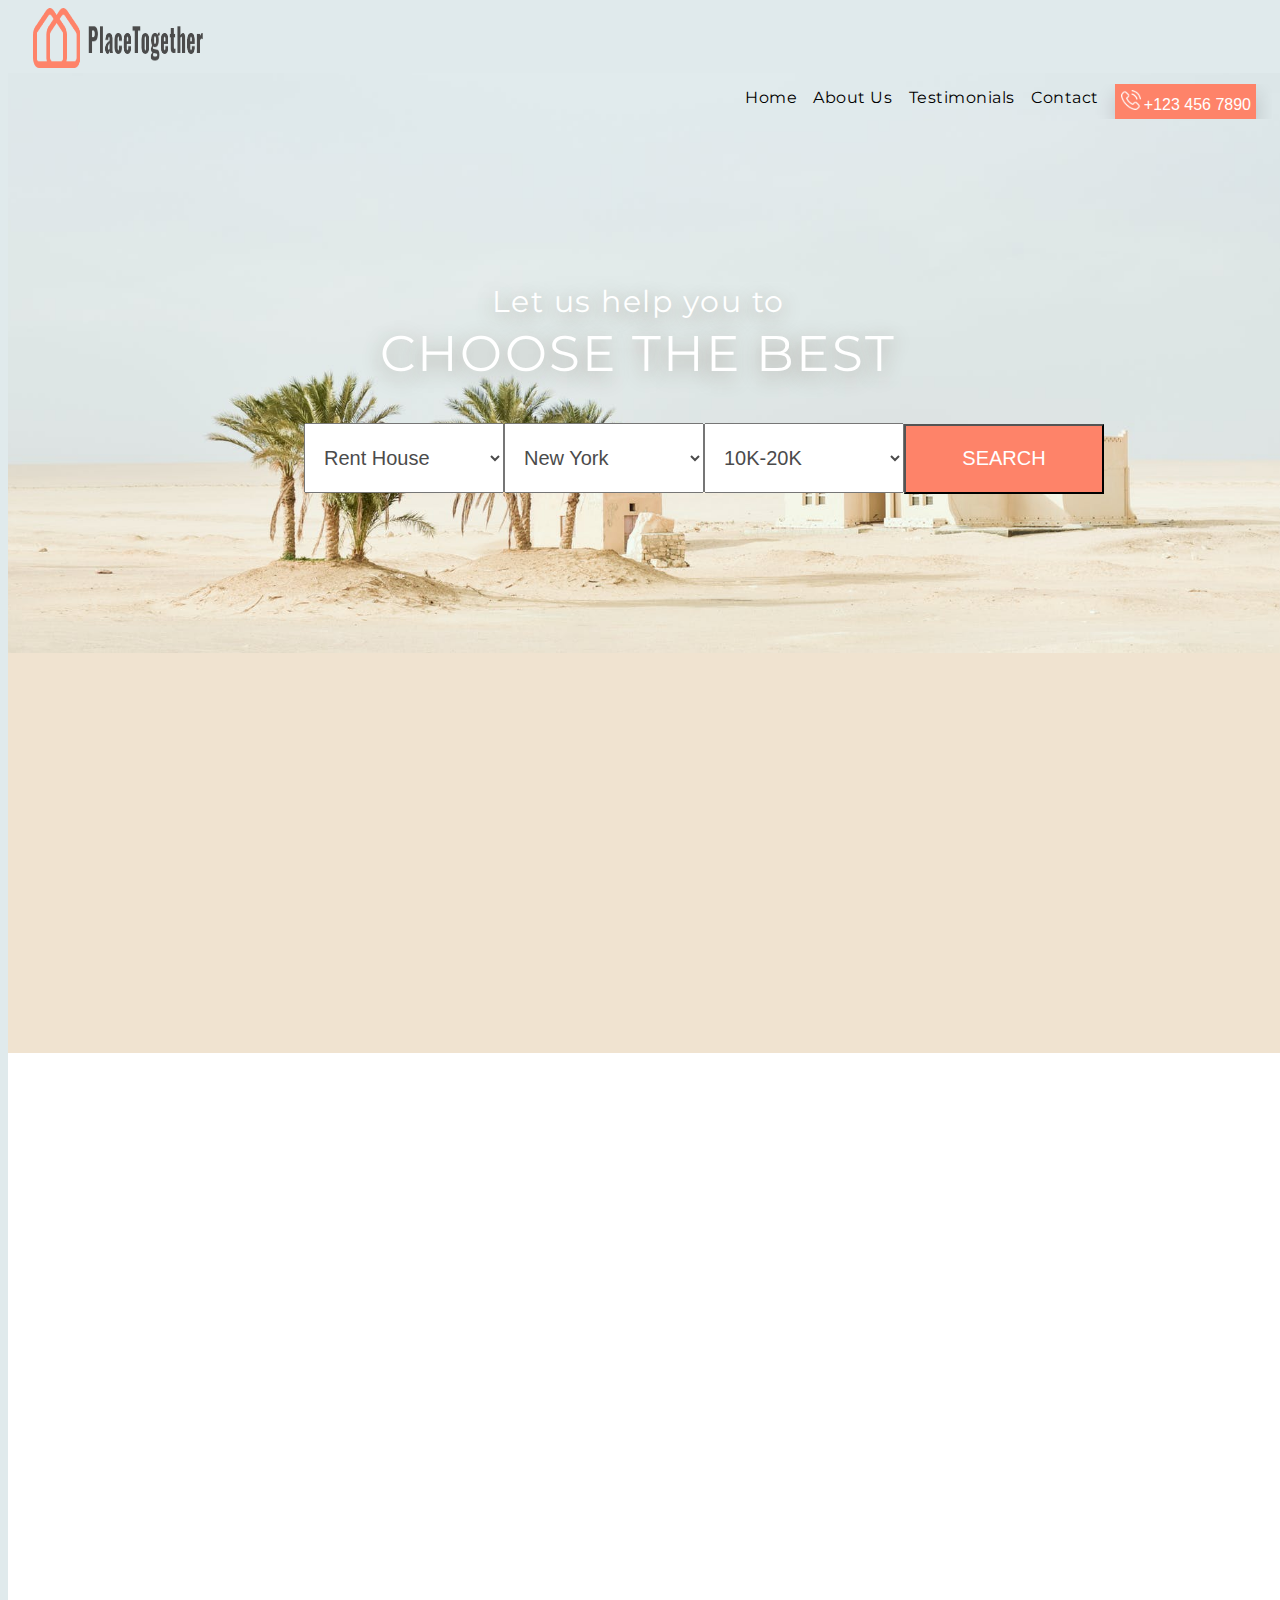
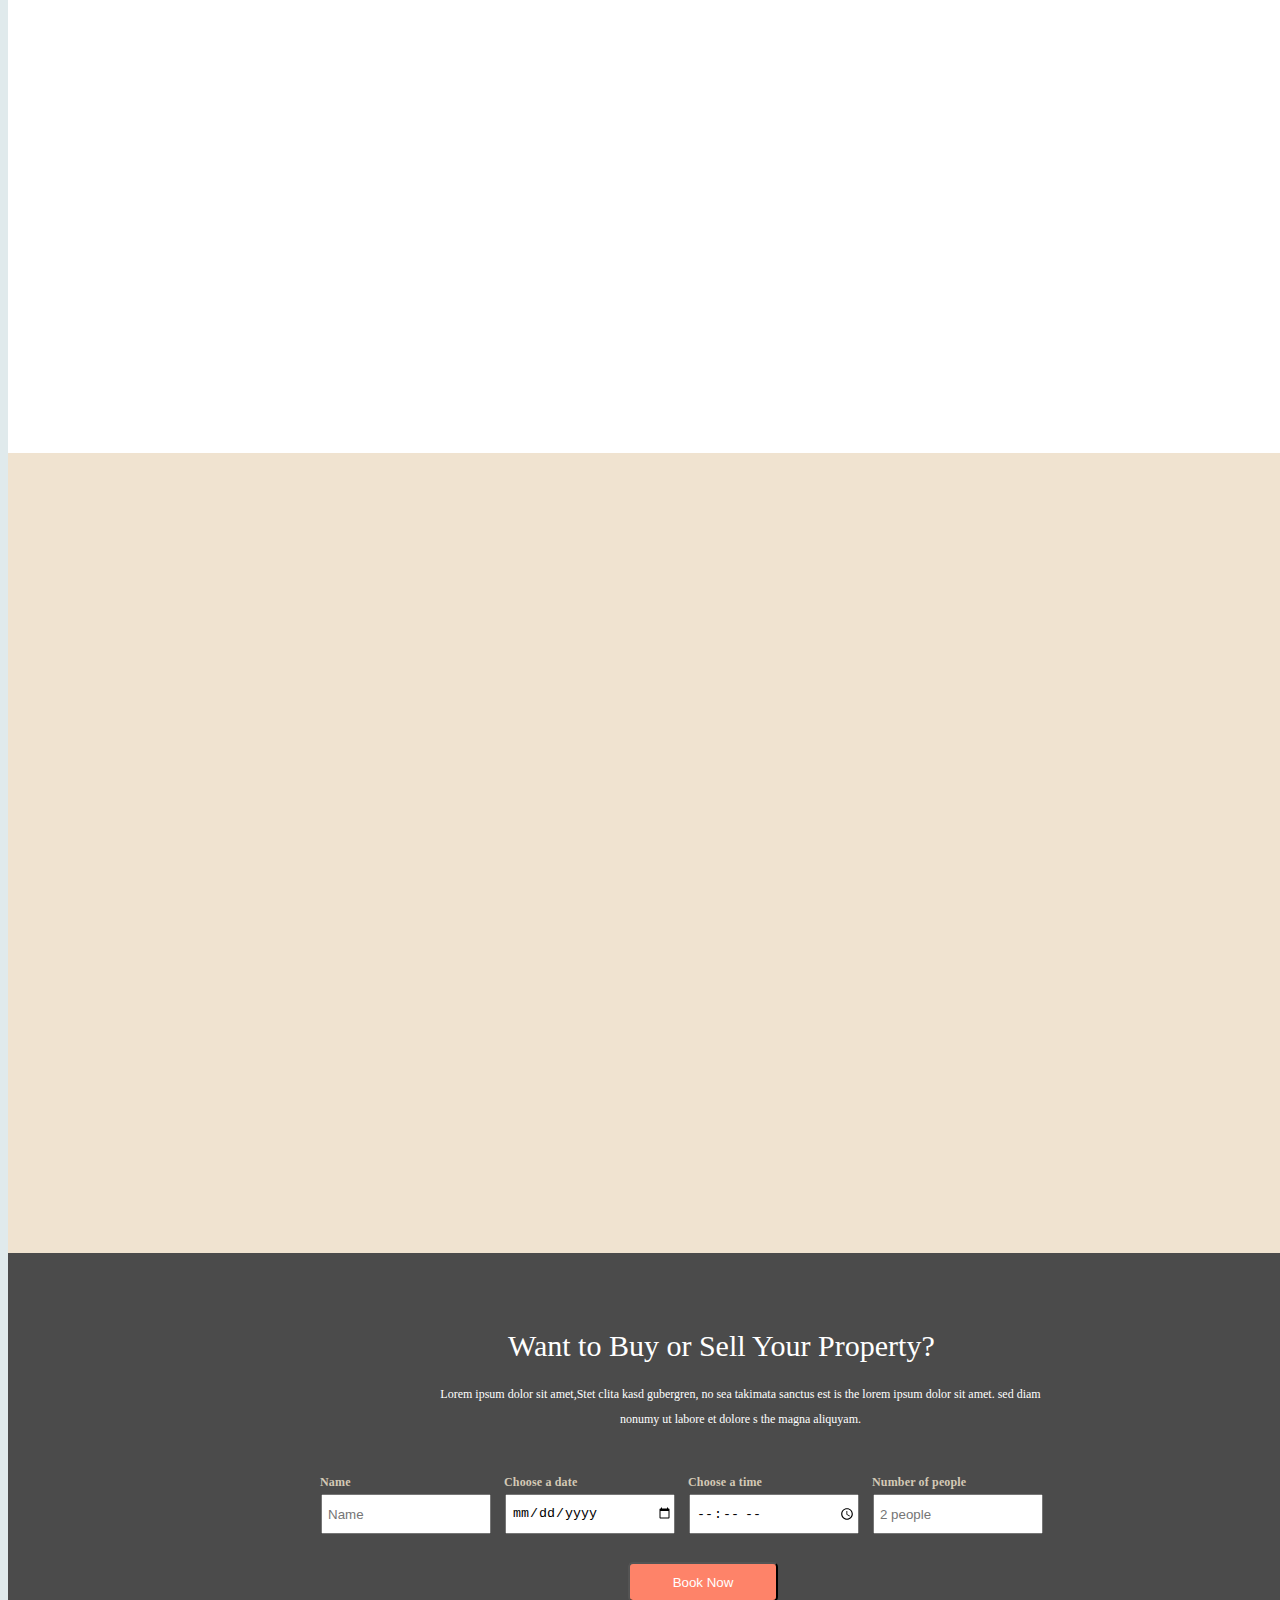
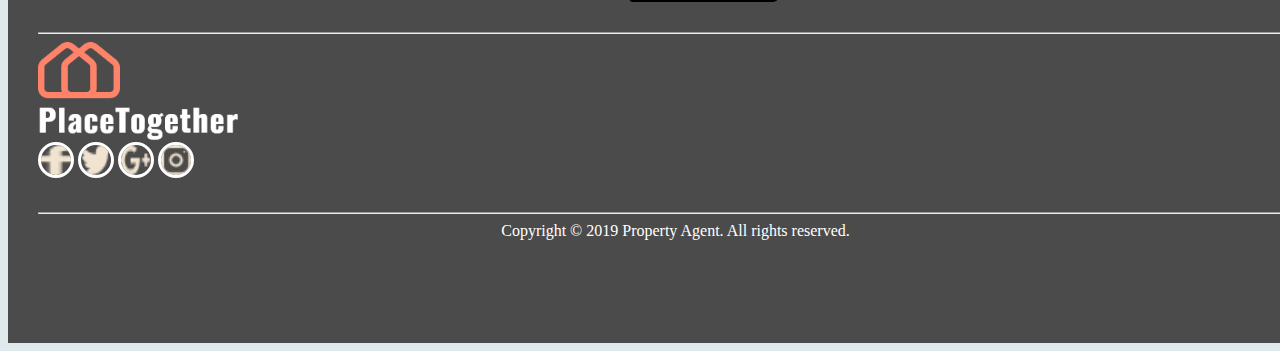
==== index.html @ 19c58351 "index file" ====
<html>
<head>
    <title>Booking</title>
<link rel="stylesheet" href="CSS/style1.css">
</head>
<body>
<div class='container1'  id="myHeader">
  <div>
    <img src='images/logo.png' class='iconDetails'>
  </div>
     <ul style="float:right;">
  <li><a href="#home">Home</a></li>
  <li><a href="#news">About Us</a></li>
          <li><a href="#testimonials">Testimonials</a></li>
  <li><a href="#contact">Contact</a></li>
<li><button class="btn" type="button"><img src="images/phone.png" class="btnimg">+123 456 7890</button></li>
</ul>
    </div>
    <div class="firstsection">
        <div class="container-lcs">
            <div class="container-Letuschoose">
                <div class="Letus">
                    Let us help you to
                </div>
                <div class="Choose">
                   CHOOSE THE BEST
                </div>
            </div>
            <div class="custom-select">
                <select name="rent" id="rent">
    <option value="house">Rent House</option>
    <option value="banglow">Rent Banglow</option>
    <option value="rowhouse">Rent Row House</option>
    <option value="flat">Rent flat</option>
  </select>
                <select name="city" id="city">
    <option value="newyork">New York</option>
    <option value="London">London</option>
    <option value="mumbai">Mumbai</option>
    
  </select>
                <select name="rates" id="rates">
    <option value="10-20">10K-20K</option>
    <option value="20-30">20K-30K</option>
    <option value="30-40">30K-40K</option>
    <option value="40-50">40K-50K</option>
  </select>
                <button type="button" class="search-button">SEARCH</button>
            </div>
        </div>
    </div>
    <div class="secondsection"></div>
    <div class="thirdsection"></div>
    <div class="forthsection"></div>
    <div class="fivesection">
        <div class="five-dot-one">
        <div class="Wanttobuy">
            Want to Buy or Sell Your Property?
        </div>
        <div class="want-to-below">
            Lorem ipsum dolor sit amet,Stet clita kasd gubergren, no sea takimata sanctus est is the lorem ipsum dolor sit amet. sed diam <br> nonumy ut labore et dolore s the magna aliquyam.
        </div>
            <div class="details">
                <table>
                    <tr><th>Name</th>
                    <th>Choose a date</th>
                    <th>Choose a time</th>
                    <th>Number of people</th></tr>
                    <tr><td><input type="text" name="name" placeholder="Name"></td>
                    
                    <td><input type="date" name="c_date"></td>
                    
                    <td><input type="time" name="c_time"></td>
                    
                    <td><input type="text" name="num_people" placeholder="2 people"></td>    </tr>
                    </table>
            </div>
            <div class="btn-booknow">
                    <button>Book Now</button>
            </div>
            
        </div>
        <hr>
        <div>
        <div>
            
            <img alt="footer logo" src="images/footer_logo.png" class="footerimg">
            
            <div class="logo-container">
                <img alt="facebook logo" src="images/facebook.png" class="logos">
                <img alt="twitter logo" src="images/twitter.png" class="logos">
                <img alt="google-plus logo" src="images/google-plus.png" class="logos">
                <img alt="instagram logo" src="images/instagram.png" class="logos">
            </div>
        </div>
            
            
        </div>
        <hr>
        <center style="color:white;">Copyright © 2019 Property Agent. All rights reserved.</center>
    </div>


    </body>
</html>
---- CSS/style1.css ----
@import url('https://fonts.googleapis.com/css2?family=Montserrat&display=swap');
    
   
 .iconDetails 
{
        margin-left:2%;
        float:left; 
        height:60px;
        width:170px;	
} 
body{
    background-color: #E0EAEC;
}
.container1 {
	width:100%;
	height:60px;
     background-color: #E0EAEC;
}
    
ul {
  list-style-type: none;
  margin-left: 550px;
  overflow: hidden;
    
}

li {
  float: left;
  margin-right: 16px;
}

li a {
  display: block;
opacity: 1;
   text-decoration: none;
    color:#000000;
    font-family: 'Montserrat', sans-serif;
    margin-top: 4px;
    letter-spacing: 0.54px;

}
    a:hover{
        text-decoration: underline;
        text-decoration-color:#FE8369;
        text-decoration-style: solid 2px;
    }
  .btn {
  background-color: #FE8369;
  border: 1px;
  color: white;
  box-shadow: 1px 10px 20px #00000029;
  font-size: 16px;
  height: 35px;
  text-align: center;
  padding-bottom: 2px;
  padding-right: 5px;
  cursor: pointer;
}
    .btnimg{
        opacity: 1; 
        width:20px ; 
        height:20px; 
        background-color:#FE8369; 
        opacity: 1; 
        margin-top: 1px; 
        margin-right: 3px;
    }
  
.sticky {
  position: fixed;
  width: 100%;
}
.firstsection {
    background-image: url(../images/banner_image.png);
       
        background-size: cover;
        background-repeat: no-repeat;
        height: 580px;
        width:1335px;
        margin-top: 5px;
}
    .container-lcs{
         padding-top: 140px;
        margin-left: 300px;
        width: 1154px;
        height:374px;
    }
    .container-Letuschoose{
       margin-left: 30px;
        margin-top: 70px;
        
    }
    .Letus{
        width:600px;
        height:40px;
        font-size: 30px;
        color: white;
         text-shadow: 0px 5px 20px #5030206B;
        letter-spacing: 1.5px;
        text-align: center;
        font-family: 'Montserrat', sans-serif;
    }
    .Choose{
        width:600px;
        height:70px;
        font-size: 50px;
        color: white;
        letter-spacing: 2.1px;
        text-align: center;
         text-shadow: 0px 5px 20px #5030206B;
        text-transform: uppercase;
        font-family: 'Montserrat', sans-serif;
    }
    
          .custom-select{
            padding-top: 30px;  
    }
    select{
        margin-left: -4px;
        height: 70px;
        width: 200px;
        font-size: 20px;
        color: #4B4B4B;
        padding-left: 15px;
    }
    .search-button{
        margin-left: -4px;
        height: 70px;
        width: 200px;
        font-size: 20px;
        color: white;
        background-color: #FE8369;
    }
.secondsection{
        background-color: #F0E3D0;
        width: 1335px;
        height:400px;
}
.thirdsection{
    background-color:white;
    height:1000px;
    width:1335px;
        
}   
    .forthsection{
        background-color:#F0E3D0;
        
    height:800px;
    width:1335px;
    }
    .fivesection{
        background-color: #4B4B4B;
    height:690px;
    width:1335px;
    }

.five-dot-ome{
    margin-top: 76px;
    margin-left: 320px;
    width: 1280px;
    height:350px;
}
.Wanttobuy{
    padding-top: 76px;
    padding-left: 500px;
    font-size: 30px;
    color: white;
}
.want-to-below{
    padding-top: 19px;
    padding-left: 130px;
    line-height: 25px;
    font-size: 12px;
    text-align: center;
    color: white;
}
.details{
    padding-left: 300px;
    padding-top: 40px;
    
}   
.details th{
    padding-left: 10px;
    text-align: left;
    color:#D4C9B6;
    letter-spacing: 0.16px;
    font-size: 12px;
}
.details input{
    width:170px;
    height: 40px;
    padding-left: 5px;
    margin-left: 10px;
}
.btn-booknow{
    padding-left: 620px;
    padding-top:25px;
   
}
.btn-booknow button{
    background-color: #FE8369;
    border-radius: 5px;
    color: white;
    width:150px;
    height: 40px;
}
hr{
    background-color: #FE8369;
    margin-top: 30px;
    margin-left: 30px;
    margin-right: 30px;
   
}
.footerimg{
    height:100px;
    width:200px;
    padding-left: 30px;
}
.logos{
    border-radius: 50%;
    width: 30px;
    height: 30px;
    border-style: solid;
    border-color: white;
}
.logos img{
    height:auto;
    width:20px;
}
.logo-container{
    padding-left: 30px;
}
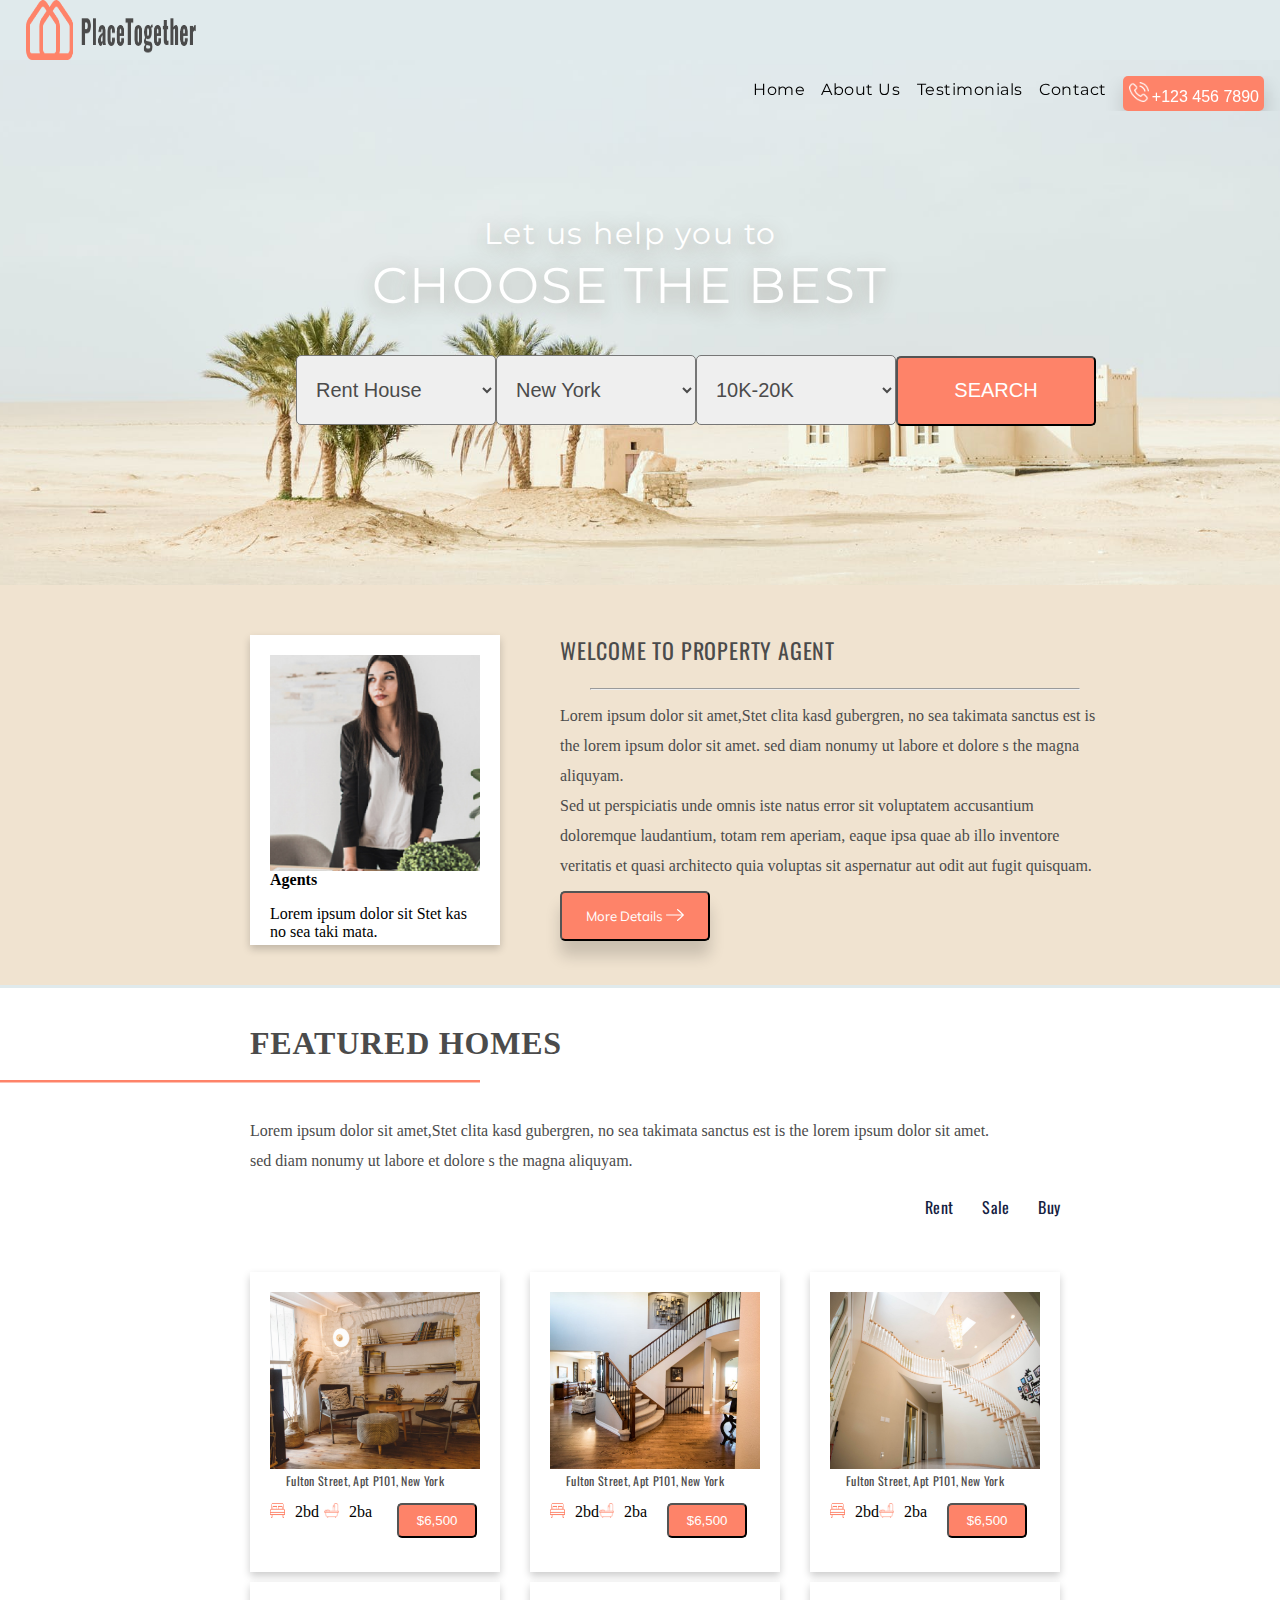
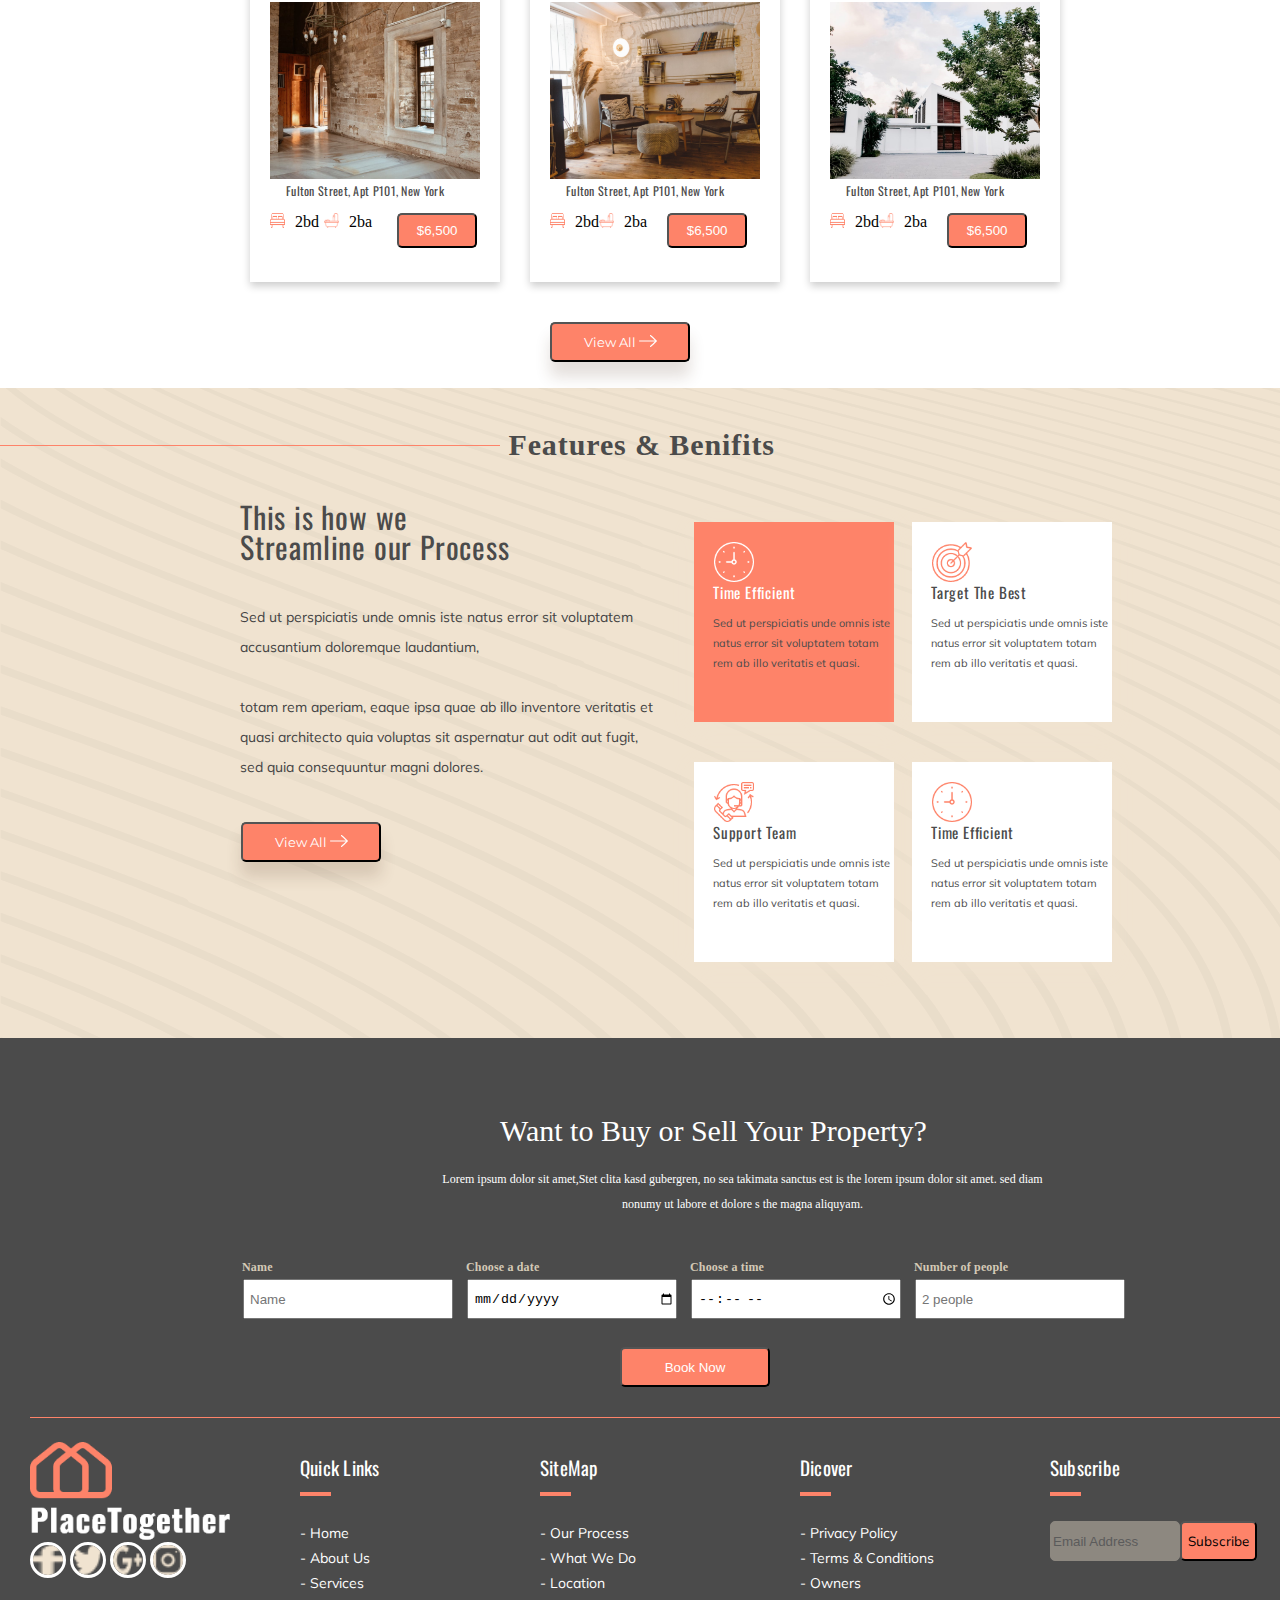
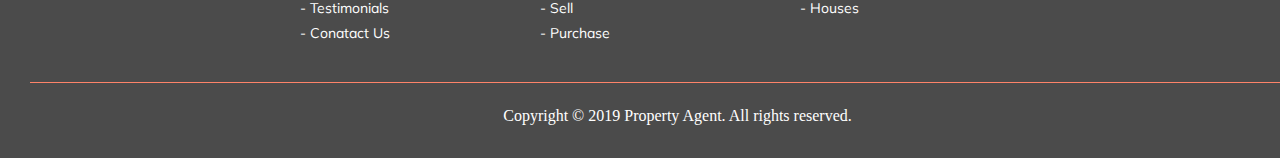
==== commit 4335ec75: "completed" ====
--- a/index.html
+++ b/index.html
@@ -4,6 +4,7 @@
 <link rel="stylesheet" href="CSS/style1.css">
 </head>
 <body>
+    <div class="body-container">
 <div class='container1'  id="myHeader">
   <div>
     <img src='images/logo.png' class='iconDetails'>
@@ -16,7 +17,7 @@
 <li><button class="btn" type="button"><img src="images/phone.png" class="btnimg">+123 456 7890</button></li>
 </ul>
     </div>
-    <div class="firstsection">
+    <section class="firstsection">
         <div class="container-lcs">
             <div class="container-Letuschoose">
                 <div class="Letus">
@@ -48,11 +49,207 @@
                 <button type="button" class="search-button">SEARCH</button>
             </div>
         </div>
-    </div>
-    <div class="secondsection"></div>
-    <div class="thirdsection"></div>
-    <div class="forthsection"></div>
-    <div class="fivesection">
+    </section>
+    <section class="secondsection">
+       
+        <div class="card1">
+<div class="card">
+  <img src="images/agent.png" alt="Avatar" style="width:210px">
+  <div class="card-container">
+      <b>Agents</b> 
+    <p>Lorem ipsum dolor sit Stet kas no sea taki mata.</p> 
+  </div>
+</div>
+</div>
+           
+        <div class="second-welcome">
+                <div class="welcome-text">
+                    WELCOME TO PROPERTY AGENT
+                    <hr>
+                </div>
+                <div class="under-welcome">
+                    Lorem ipsum dolor sit amet,Stet clita kasd gubergren, no sea takimata sanctus est is the lorem ipsum dolor sit amet. sed diam nonumy ut labore et dolore s the magna aliquyam. <br>Sed ut perspiciatis unde omnis iste natus error sit voluptatem accusantium doloremque laudantium, totam rem aperiam, eaque ipsa quae ab illo inventore veritatis et quasi architecto quia voluptas sit aspernatur aut odit aut fugit quisquam.
+                    <br>
+                    <button>More Details <img src="images/arrow-long.png"></button>
+                </div>
+        </div>
+    </section>
+    
+    <section class="thirdsection">
+      
+       
+        
+        <h1>FEATURED HOMES</h1>
+        
+         <svg height="20" width="500" >
+            <line x1="0" y1="0" x2="480" y2="0" stroke-width="5" stroke="#FE8369" />
+            Sorry, your browser does not support inline SVG.
+        </svg>
+        
+        <p>Lorem ipsum dolor sit amet,Stet clita kasd gubergren, no sea takimata sanctus est is the lorem ipsum dolor sit amet. sed diam nonumy ut labore et dolore s the magna aliquyam.</p>
+        <div class="thirds-division">
+        <a href="#">Rent</a>
+        <a href="#">Sale</a>
+        <a href="#">Buy</a>
+        </div>
+     <div class="thirdsec-cards">
+                
+            
+          <div class="card11">
+<div class="cards">
+  <img src="images/home_1.png" alt="Avatar" style="width:210px">
+  <div class="cards-container">
+      
+    <label>Fulton Street, Apt P101, New York</label> 
+  </div>
+     <div class="cards-inside">
+         <img src="images/bed.png" alt="bed"><label>2bd</label>
+            <img src="images/bath.png" alt="bath"><label>2ba</label>
+            <button>$6,500</button>
+            
+        </div>
+</div>
+    
+    <div class="cards">
+  <img src="images/home_2.png" alt="Avatar" style="width:210px">
+  <div class="cards-container">
+       
+    <label>Fulton Street, Apt P101, New York</label> 
+  </div>
+         <div class="cards-inside">
+             <img src="images/bed.png" alt="bed">2bd
+             <img src="images/bath.png" alt="bath">2ba
+            <button>$6,500</button>
+            
+        </div>
+</div>
+    
+    <div class="cards">
+  <img src="images/home_3.png" alt="Avatar" style="width:210px">
+  <div class="cards-container">
+     
+     <label>Fulton Street, Apt P101, New York</label>  
+  </div>
+        <div class="cards-inside">
+            <img src="images/bed.png" alt="bed">2bd
+            <img src="images/bath.png" alt="bath">2ba
+            <button>$6,500</button>
+            
+        </div>
+</div>
+    
+</div>
+        
+        
+                  <div class="card11">
+<div class="cards">
+  <img src="images/home_4.png" alt="Avatar" style="width:210px">
+  <div class="cards-container">
+      
+    <label>Fulton Street, Apt P101, New York</label> 
+  </div>
+     <div class="cards-inside">
+         <img src="images/bed.png" alt="bed"><label>2bd</label>
+            <img src="images/bath.png" alt="bath"><label>2ba</label>
+            <button>$6,500</button>
+            
+        </div>
+</div>
+    
+    <div class="cards">
+  <img src="images/home_5.png" alt="Avatar" style="width:210px">
+  <div class="cards-container">
+       
+    <label>Fulton Street, Apt P101, New York</label> 
+  </div>
+         <div class="cards-inside">
+             <img src="images/bed.png" alt="bed">2bd
+             <img src="images/bath.png" alt="bath">2ba
+            <button>$6,500</button>
+            
+        </div>
+</div>
+    
+    <div class="cards">
+  <img src="images/home_6.png" alt="Avatar" style="width:210px">
+  <div class="cards-container">
+     
+     <label>Fulton Street, Apt P101, New York</label>  
+  </div>
+        <div class="cards-inside">
+            <img src="images/bed.png" alt="bed">2bd
+            <img src="images/bath.png" alt="bath">2ba
+            <button>$6,500</button>
+            
+        </div>
+</div>
+    
+</div>
+    
+        <button class="viewall">View All <img src="images/arrow-long.png" alt="->"></button>    
+            
+        </div>
+    </section>
+    
+    
+   <section class="forthsection" style="background-image: url(images/curves-bg.png)">
+        <div class="fbs">
+              
+             <svg height="10" width="500">
+            <line x1="0" y1="0" x2="500" y2="0" class="lineclass"  />
+            Sorry, your browser does not support inline SVG.
+            </svg>
+           
+                  Features & Benifits
+       </div>
+        
+        <div class="forths-div">
+            <div>
+                <div class="forth-streamline">
+                    This is how we<br> Streamline our Process
+                </div>
+                <div class="forth-para">
+                    Sed ut perspiciatis unde omnis iste natus error sit voluptatem accusantium doloremque laudantium,<br><br> totam rem aperiam, eaque ipsa quae ab illo inventore veritatis et quasi architecto quia voluptas sit aspernatur aut odit aut fugit, sed quia consequuntur magni dolores.<br>
+                    <button class="viewall">View All <img src="images/arrow-long.png" alt="->"></button>
+                </div>
+            </div>
+            <div class="four-pics">
+                <div class="forth-pics-i">
+                <div class="one-pic">  
+                    <img src="images/clock_inverted.png">
+                    <label>Time Efficient</label>
+                    <p>Sed ut perspiciatis unde omnis iste natus error sit voluptatem totam rem ab illo veritatis et quasi.</p>
+                </div>
+                <div class="second-pic">
+                    <img src="images/target.png">
+                    <label>Target The Best</label><br>
+                    <p> Sed ut perspiciatis unde omnis iste natus error sit voluptatem totam rem ab illo veritatis et quasi.</p>
+                </div>
+             </div>
+                
+                 <div class="forth-pics-i">
+                <div class="third-pic">  
+                    <img src="images/support.png">
+                    <label> Support Team</label><br>
+                    <p> Sed ut perspiciatis unde omnis iste natus error sit voluptatem totam rem ab illo veritatis et quasi.</p>
+                </div>
+                <div class="four-pic">
+                    <img src="images/clock.png">
+                    <label>Time Efficient</label><br>
+                    <p> Sed ut perspiciatis unde omnis iste natus error sit voluptatem totam rem ab illo veritatis et quasi.</p>
+                </div>
+             </div>
+                
+                
+                
+            </div>
+        </div>
+    
+    </section>
+    
+    
+    
+    <section class="fivesection">
         <div class="five-dot-one">
         <div class="Wanttobuy">
             Want to Buy or Sell Your Property?
@@ -80,8 +277,13 @@
             </div>
             
         </div>
-        <hr>
-        <div>
+        
+         <svg height="25" width="1500">
+  <line x1="30" y1="0" x2="1315" y2="0" class="lineclass"  />
+  Sorry, your browser does not support inline SVG.
+</svg>
+        
+       <div class="footerelements">
         <div>
             
             <img alt="footer logo" src="images/footer_logo.png" class="footerimg">
@@ -95,11 +297,55 @@
         </div>
             
             
-        </div>
-        <hr>
+       
+        
+    <div class="footerlistq">   
+        <label class="mainhead">Quick Links</label><br>
+        <div class="short-line"></div>
+        <label>- Home<br>
+        - About Us<br>
+        - Services<br>
+        - Testimonials<br>
+        - Conatact Us</label>
+       
+    </div>
+    
+    <div class="footerlistsm"> 
+        <label class="mainhead">SiteMap</label><br>
+        <div class="short-line"></div>
+        <label>- Our Process<br>
+        - What We Do<br>
+        - Location<br>
+        - Sell<br>
+        - Purchase<br></label>
+    </div>
+    <div  class="footerlistd">
+        <label class="mainhead">Dicover</label><br>
+        <div class="short-line"></div>
+        <label>- Privacy Policy<br>
+        - Terms & Conditions<br>
+        - Owners<br>
+        - Houses<br>
+        </label>
+    </div>
+    <div  class="footerlists">
+        <label class="mainhead">Subscribe</label><br>
+        <div class="short-line"></div>
+        <div style="display:flex;"><input type="text" placeholder="Email Address" name="email"><button>Subscribe</button></div>
+           </div>
+            </div>
+      
+        
+        <svg height="25" width="1500" style="margin-top:60px;">
+  <line x1="30" y1="0" x2="1315" y2="0" style="stroke:#FE8369;stroke-width:2; " />
+  Sorry, your browser does not support inline SVG.
+</svg>
+
+        
         <center style="color:white;">Copyright © 2019 Property Agent. All rights reserved.</center>
-    </div>
-
-
+    
+        </section>
+        
+        </div>
     </body>
 </html>--- a/CSS/style1.css
+++ b/CSS/style1.css
@@ -1,6 +1,10 @@
  @import url('https://fonts.googleapis.com/css2?family=Montserrat&display=swap');
-    
+@import url('https://fonts.googleapis.com/css2?family=Oswald:wght@700&display=swap');
+@import url('https://fonts.googleapis.com/css2?family=Mulish:wght@300&family=Oswald:wght@700&display=swap');
    
+.body-container{
+   overflow-x: hidden;
+}
  .iconDetails 
 {
         margin-left:2%;
@@ -10,11 +14,14 @@
 } 
 body{
     background-color: #E0EAEC;
+    margin: 0px;
+    padding: 0px;
 }
 .container1 {
 	width:100%;
 	height:60px;
-     background-color: #E0EAEC;
+    background-color: #E0EAEC;
+    position: fixed;
 }
     
 ul {
@@ -62,8 +69,8 @@
         height:20px; 
         background-color:#FE8369; 
         opacity: 1; 
-        margin-top: 1px; 
-        margin-right: 3px;
+        padding-top: 1px; 
+        padding-right: 3px;
     }
   
 .sticky {
@@ -76,7 +83,7 @@
         background-size: cover;
         background-repeat: no-repeat;
         height: 580px;
-        width:1335px;
+        width:1355px;
         margin-top: 5px;
 }
     .container-lcs{
@@ -133,26 +140,61 @@
     }
 .secondsection{
         background-color: #F0E3D0;
-        width: 1335px;
+        width: 1355px;
         height:400px;
+         display: flex;
 }
 .thirdsection{
     background-color:white;
     height:1000px;
-    width:1335px;
+    width:1355px;
+        margin-top: -18px;
+} 
+.thirdsection h1{
+    color:#4B4B4B;
+    letter-spacing: 0.8px;
+    line-height: 30px;
+    text-align: left;
+    padding-left: 250px;
+    padding-top: 40px;
+}
+.thirdsection p{
+    color:#4B4B4B;
+    padding-left: 250px;
+    text-align: left;
+    line-height: 30px;
+    width: 750px;
+}
+.thirds-division{
+    padding-left: 900px;
+}
+.thirds-division a{
+    padding-left: 25px;
+    text-decoration: none;
+    color:#151D41;
+    font-family: 'Oswald', sans-serif;
+    letter-spacing: 0.3px;
+    line-height: 30px;
+}
+.thirds-division a:hover{
+    color:#FE8369;
         
-}   
+    text-decoration: underline;
+}
     .forthsection{
         background-color:#F0E3D0;
         
-    height:800px;
-    width:1335px;
+    height:650px;
+    width:1355px;
     }
     .fivesection{
         background-color: #4B4B4B;
-    height:690px;
-    width:1335px;
-    }
+    height:720px;
+    width:1355px;
+    }
+.custom-select select,button{
+    border-radius: 5px;
+}
 
 .five-dot-ome{
     margin-top: 76px;
@@ -175,9 +217,9 @@
     color: white;
 }
 .details{
-    padding-left: 300px;
+    padding-left: 230px;
     padding-top: 40px;
-    
+  
 }   
 .details th{
     padding-left: 10px;
@@ -187,7 +229,7 @@
     font-size: 12px;
 }
 .details input{
-    width:170px;
+    width:210px;
     height: 40px;
     padding-left: 5px;
     margin-left: 10px;
@@ -195,6 +237,7 @@
 .btn-booknow{
     padding-left: 620px;
     padding-top:25px;
+    margin-bottom: 30px;
    
 }
 .btn-booknow button{
@@ -220,6 +263,7 @@
     border-radius: 50%;
     width: 30px;
     height: 30px;
+    
     border-style: solid;
     border-color: white;
 }
@@ -229,4 +273,377 @@
 }
 .logo-container{
     padding-left: 30px;
+}
+.footerlistq{
+    padding-left: 70px;
+    height:180px;
+    width: 100px;
+    font-size: 14px;
+    color:white;
+    line-height: 25px;
+    font-family: 'Mulish', sans-serif;
+}
+
+.footerlistsm{
+    padding-left: 140px;
+    height:180px;
+    width: 100px;
+    font-size: 14px;
+    color:white;
+    line-height: 25px;
+    font-family: 'Mulish', sans-serif;
+}
+.footerlistd{
+    padding-left: 160px;
+    height:180px;
+    width: 150px;
+    font-size: 14px;
+    color:white;
+    line-height: 25px;
+    font-family: 'Mulish', sans-serif;
+}
+.footerlists{
+    padding-left: 100px;
+    height:180px;
+    width: 100px;
+    font-size: 14px;
+    color:white;
+    line-height: 25px;
+    font-family: 'Mulish', sans-serif;
+    
+}
+.footerlists input{
+    border-radius: 5px;
+    background-color: #F0E3D0;
+    height : 40px;
+    width:130px;
+    opacity: 0.4;
+    border: 1px solid #F0E3D0;
+    color: #F0E3D0;
+    
+    
+}
+.footerlists button{
+    margin-left: 0px;
+    background-color: #FE8369;
+    height:40px;
+    border-radius: 5px;
+    font-family: 'Mulish', sans-serif;
+}
+
+
+.footerelements{
+   display: flex;
+}
+.mainhead{
+    font-size: 19px;
+    letter-spacing: 0.24px;
+    line-height: 50px;
+    font-family: 'Oswald', sans-serif;
+}
+.card {
+  box-shadow: 0 4px 8px 0 rgba(0,0,0,0.2);
+  transition: 0.3s;
+  width: 210px;
+     height:270px;
+  border-style:solid;
+  border-width:20px;
+  border-color:white;
+    background-color: white;
+}
+.card1{
+	padding-left : 250px;
+    padding-top: 50px;
+}
+.card:hover {
+  box-shadow: 0 8px 16px 0 rgba(0,0,0,0.2);
+}
+
+.container {
+  padding: 2px 16px;
+}
+
+.second-welcome{
+    padding-top: 57px;
+    padding-left:60px;
+}
+
+.welcome-text{
+    color: #4B4B4B;
+    font-size: 22px;
+    line-height: 16px;
+    letter-spacing: 0.8px;
+    font-family: 'Oswald', sans-serif;
+}
+.under-welcome{
+    color:#4B4B4B;
+    line-height: 30px;
+    width:550px;
+}
+.under-welcome button{
+    background-color: #FE8369;
+    height:50px;
+    width:150px;
+    margin-top: 10px;
+    color:white;
+    font-family: 'Mulish', sans-serif;
+    border-radius: 5px;
+    box-shadow: 0px 15px 15px #00000029;
+    cursor:pointer
+}
+
+.cards {
+  box-shadow: 0 4px 8px 0 rgba(0,0,0,0.2);
+  transition: 0.3s;
+  width: 210px;
+    height:260px;
+  border-style:solid;
+  border-width:20px;
+  border-color:white;
+  background-color: white;
+  margin-right: 30px;
+}
+.card11{
+	padding-top : 10px;
+    display: flex;
+}
+.cards:hover {
+  box-shadow: 0 8px 16px 0 rgba(0,0,0,0.2);
+}
+
+.cards-container {
+  padding: 2px 16px;
+}
+    
+    .cards-inside{
+        display: flex;
+        margin-top: 10px;
+    }
+    .cards-inside img{
+        width:15px;
+        height: 15px;
+        padding-right: 10px;
+    }
+    .cards-inside button{
+        height:35px;
+        width:80px;
+        background-color: #FE8369;
+        color:white;
+        cursor: pointer;
+       margin-left: 20px;
+    }
+    .cards-inside label{
+        padding-right: 5px;
+    }
+.thirdsec-cards{
+    padding-left: 250px;
+    padding-top:40px;
+}
+.viewall{
+    height:40px;
+    width: 140px;
+     font-family: 'Montserrat', sans-serif;
+    color:white;
+    background-color: #FE8369;
+    margin-left: 300px;
+    margin-top: 40px;
+    box-shadow: 0px 15px 15px #50302028;
+}
+
+.cards-container label{
+    letter-spacing: 0.3px;
+    line-height: 20px;
+    font-size: 12px;
+    color: #4B4B4B;
+     font-family: 'Oswald', sans-serif;
+}
+.forths-div{
+     display: flex;
+}
+
+.four-pics{
+    
+}
+
+.one-pic{
+    box-shadow: 0px 5px 20px #F0E3D0;
+    background-color: #FE8369;
+    width:200px;
+    height:200px;
+    margin: 20px;
+    margin-left: -6px;
+}
+.one-pic img{
+    width: 40px;
+    height:40px;
+    padding-top: 20px;
+    padding-left: 20px;
+    padding-right: 120px;
+}
+.one-pic label{
+    color:white;
+    font-size:15px;
+    padding-left: 19px;
+    letter-spacing: 0.8px;
+    line-height: 20px;
+     font-family: 'Oswald', sans-serif;
+}
+.one-pic p{
+    color:white;
+    font-size:11px;
+    padding-left: 19px;
+     line-height: 20px;
+    font-family: 'Mulish', sans-serif;
+}
+.second-pic{
+    background-color: #FFFFFF;
+    border-color: white;
+    box-shadow: 0px 5px 20px #F0E3D0;
+    width:200px;
+    height:200px;
+    margin: 20px;
+    margin-left: -2px;
+    
+}
+.second-pic img{
+     width: 40px;
+    height:40px;
+    padding-top: 20px;
+    padding-left: 20px;
+    padding-right: 120px;
+}
+.second-pic label{
+    color:#4B4B4B;
+    font-size:15px;
+    padding-left: 19px;
+    letter-spacing: 0.8px;
+    line-height: 20px;
+     font-family: 'Oswald', sans-serif;
+}
+.second-pic p{
+      color:#4B4B4B;
+    font-size:11px;
+    padding-left: 19px;
+     line-height: 20px;
+    font-family: 'Mulish', sans-serif;
+}
+.one-pic p{
+    color:#4B4B4B;
+    font-size:11px;
+    padding-left: 19px;
+    line-height: 20px;
+    font-family: 'Mulish', sans-serif;
+}
+.third-pic{
+   border-color: white;
+box-shadow: 0px 5px 20px #F0E3D0;
+    width:200px;
+    height:200px;
+    background-color: #FFFFFF;
+    margin: 20px;
+    margin-left: -6px;
+}
+.third-pic img{
+     width: 40px;
+    height:40px;
+    padding-top: 20px;
+    padding-left: 20px;
+    padding-right: 120px;
+}
+.third-pic label{
+    color:#4B4B4B;
+    font-size:15px;
+    padding-left: 19px;
+    letter-spacing: 0.8px;
+    line-height: 20px;
+     font-family: 'Oswald', sans-serif;
+}
+.third-pic p{
+    color:#4B4B4B;
+    font-size:11px;
+    padding-left: 19px;
+     line-height: 20px;
+    font-family: 'Mulish', sans-serif;
+}
+.four-pic{
+box-shadow: 0px 5px 20px #F0E3D0;
+    width:200px;
+    height:200px;
+    background-color: #FFFFFF;
+     margin: 20px;
+    margin-left: -2px;
+}
+.four-pic img{
+     width: 40px;
+    height:40px;
+    padding-top: 20px;
+    padding-left: 20px;
+    padding-right: 120px;
+}
+.four-pic label{
+    color:#4B4B4B;
+    font-size:15px;
+    padding-left: 19px;
+    letter-spacing: 0.8px;
+    line-height: 20px;
+     font-family: 'Oswald', sans-serif;
+}
+.four-pic p{
+     color:#4B4B4B;
+    font-size:11px;
+    padding-left: 19px;
+    line-height: 20px;
+    font-family: 'Mulish', sans-serif;
+}
+.forth-pics-i{
+    display:flex;
+}
+.fbs{
+    color: #4B4B4B;
+    letter-spacing: 0.9px;
+    font-size: 30px;
+   /*text-align: center;*/
+    padding-top: 40px;
+    padding-bottom: 40px;
+    font-weight: bold;
+   
+}
+.forth-streamline{
+    color:#4B4B4B;
+    line-height: 30px;
+    letter-spacing: 0.8px;
+    font-size:30px;
+    font-family: 'Oswald', sans-serif;
+    padding-left: 240px;
+}
+.forth-para{
+    color: #444444;
+    font-family: 'Mulish', sans-serif;
+    padding-left: 240px;
+    line-height: 30px;
+    width:420px;
+    padding-top: 40px;
+    font-size: 14px;
+    margin-right: 40px;
+}
+.forth-para button{
+   
+     height:40px;
+    width: 140px;
+     font-family: 'Montserrat', sans-serif;
+    color:white;
+    background-color: #FE8369;
+    margin-left: 1px;
+    margin-top: 40px;
+}
+
+.lineclass{
+    stroke:#FE8369;
+    stroke-width:2;
+}
+.short-line{
+    background-color: #FE8369;
+    height: 4px;
+    width:31px;
+    margin-bottom: 25px;
 }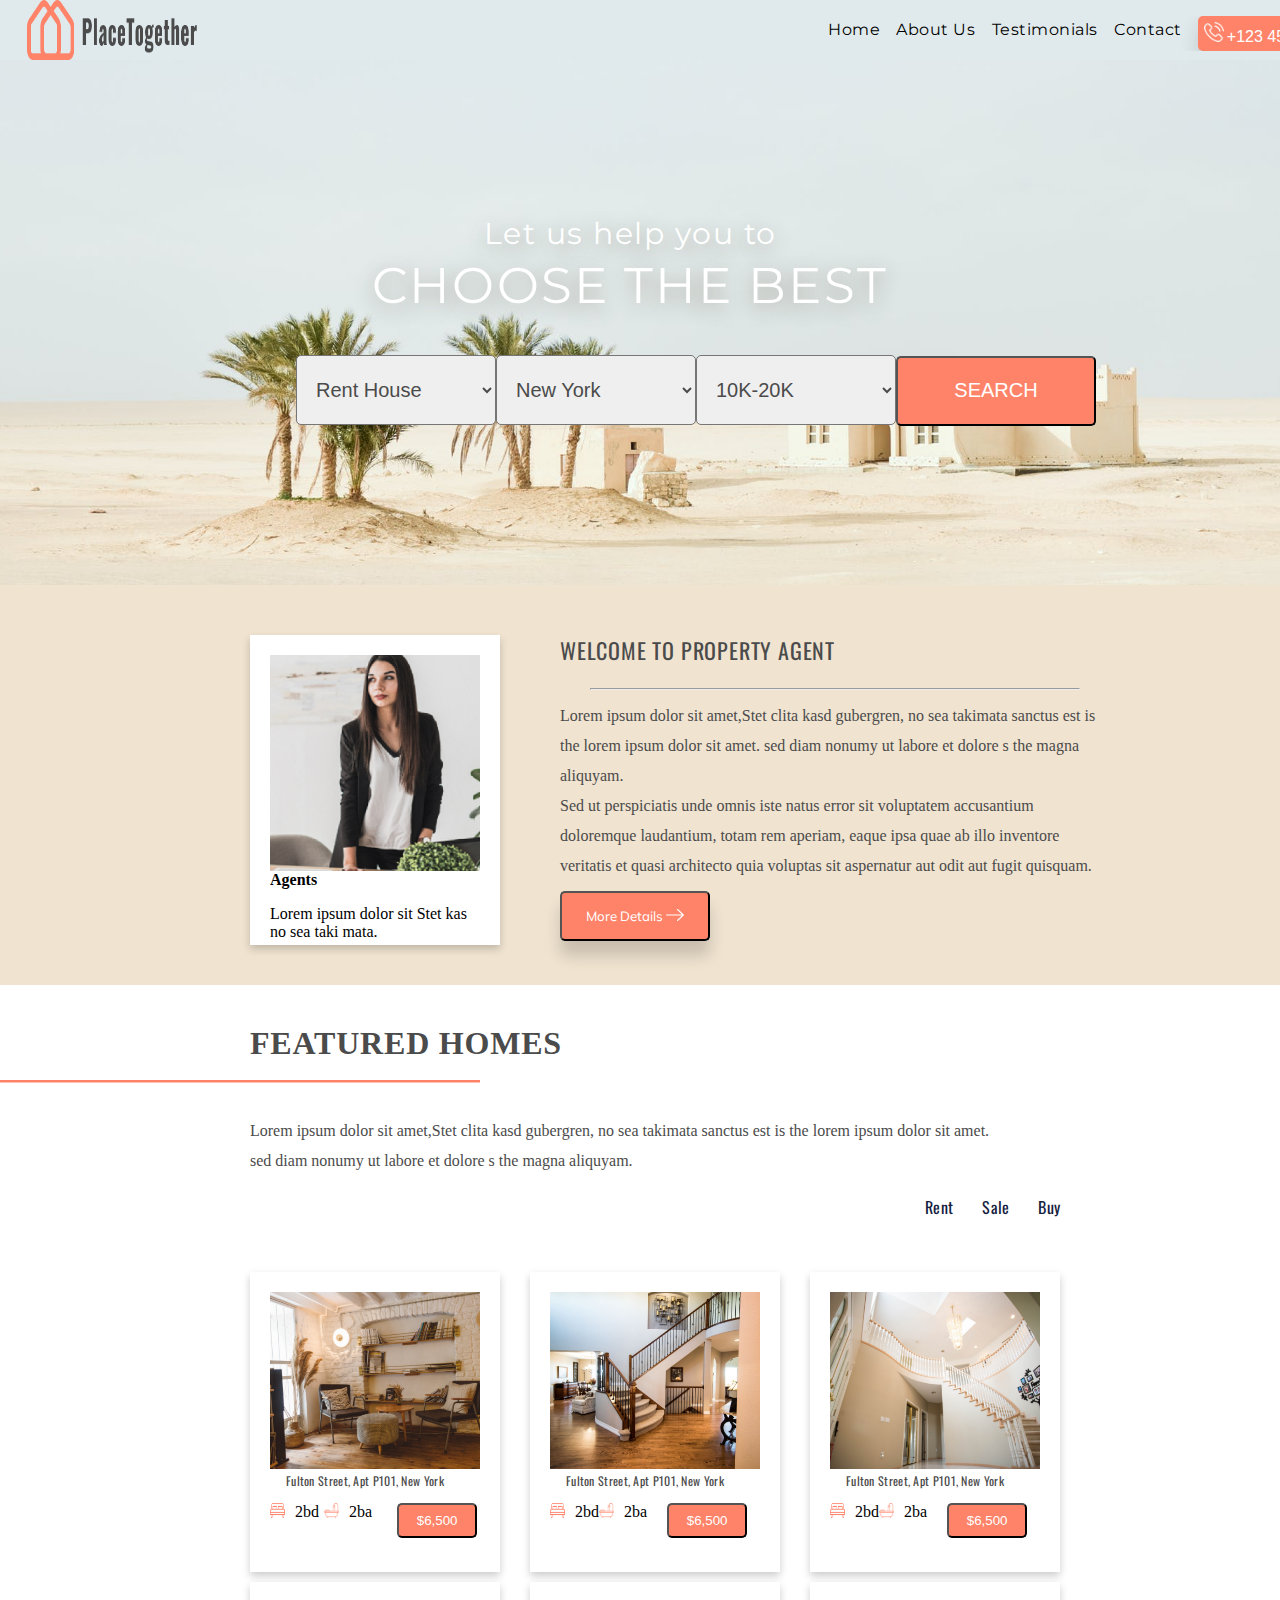
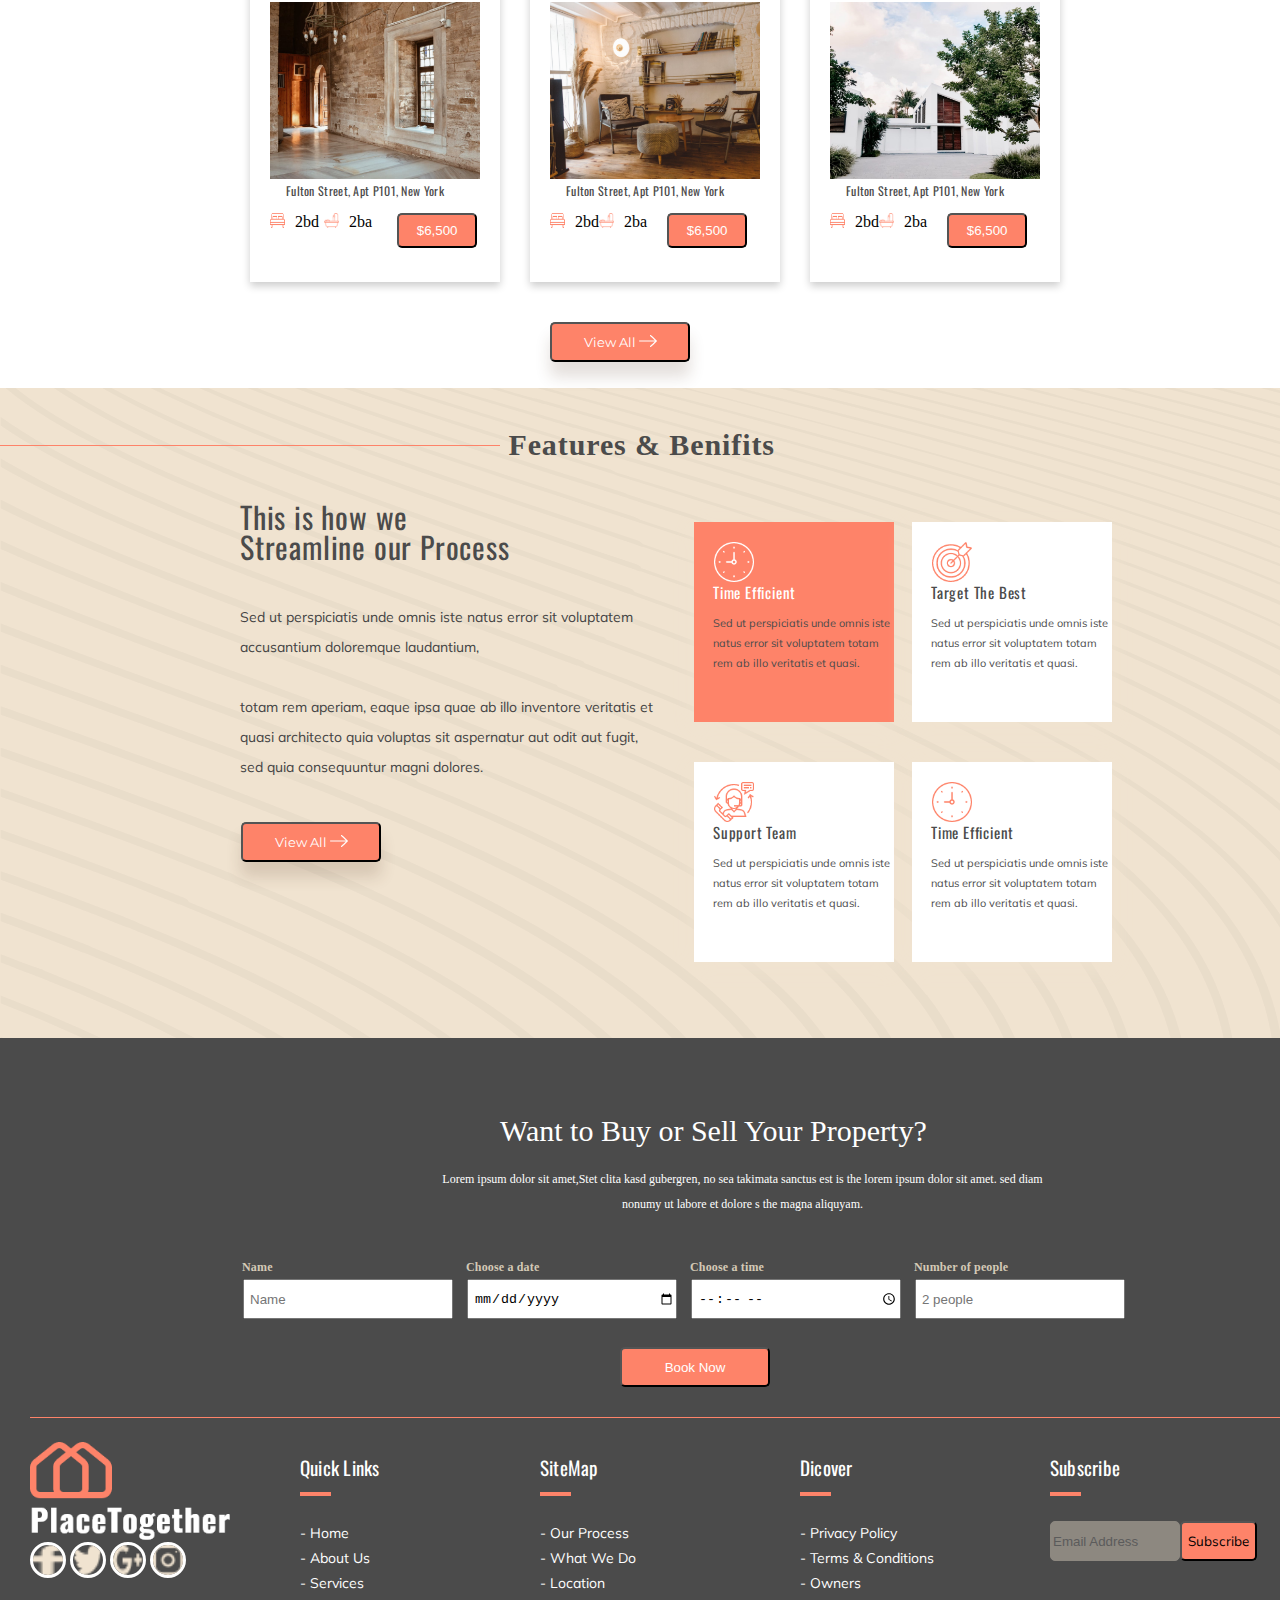
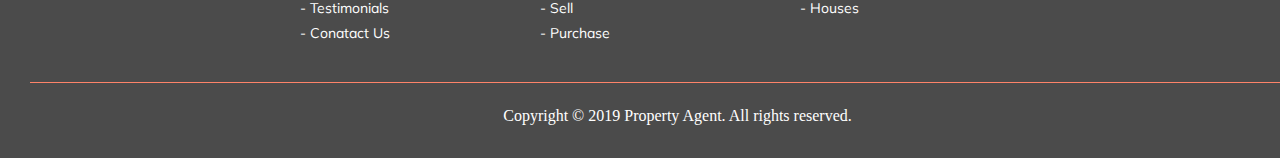
==== commit 253c4704: "navigationbar correction" ====
--- a/index.html
+++ b/index.html
@@ -1,22 +1,23 @@
 <html>
 <head>
     <title>Booking</title>
-<link rel="stylesheet" href="CSS/style1.css">
+    <link rel="stylesheet" href="CSS/style1.css">
 </head>
 <body>
     <div class="body-container">
-<div class='container1'  id="myHeader">
-  <div>
-    <img src='images/logo.png' class='iconDetails'>
-  </div>
-     <ul style="float:right;">
-  <li><a href="#home">Home</a></li>
-  <li><a href="#news">About Us</a></li>
-          <li><a href="#testimonials">Testimonials</a></li>
-  <li><a href="#contact">Contact</a></li>
-<li><button class="btn" type="button"><img src="images/phone.png" class="btnimg">+123 456 7890</button></li>
-</ul>
-    </div>
+        <div class='container1' >
+        <div>
+            <img src='images/logo.png' class='iconDetails'>
+        </div>
+        <ul style="float:right;">
+            <li><a href="#home">Home</a></li>
+            <li><a href="#news">About Us</a></li>
+            <li><a href="#testimonials">Testimonials</a></li>
+            <li><a href="#contact">Contact</a></li>
+            <li><button class="btn" type="button"><img src="images/phone.png" class="btnimg">+123 456 7890</button></li>
+        </ul>
+        </div>
+        
     <section class="firstsection">
         <div class="container-lcs">
             <div class="container-Letuschoose">
@@ -29,38 +30,37 @@
             </div>
             <div class="custom-select">
                 <select name="rent" id="rent">
-    <option value="house">Rent House</option>
-    <option value="banglow">Rent Banglow</option>
-    <option value="rowhouse">Rent Row House</option>
-    <option value="flat">Rent flat</option>
-  </select>
+                    <option value="house">Rent House</option>
+                    <option value="banglow">Rent Banglow</option>
+                    <option value="rowhouse">Rent Row House</option>
+                    <option value="flat">Rent flat</option>
+                </select>
                 <select name="city" id="city">
-    <option value="newyork">New York</option>
-    <option value="London">London</option>
-    <option value="mumbai">Mumbai</option>
-    
-  </select>
+                    <option value="newyork">New York</option>
+                    <option value="London">London</option>
+                    <option value="mumbai">Mumbai</option>
+                </select>
                 <select name="rates" id="rates">
-    <option value="10-20">10K-20K</option>
-    <option value="20-30">20K-30K</option>
-    <option value="30-40">30K-40K</option>
-    <option value="40-50">40K-50K</option>
-  </select>
+                    <option value="10-20">10K-20K</option>
+                    <option value="20-30">20K-30K</option>
+                    <option value="30-40">30K-40K</option>
+                    <option value="40-50">40K-50K</option>
+                </select>
                 <button type="button" class="search-button">SEARCH</button>
             </div>
         </div>
     </section>
+        
     <section class="secondsection">
-       
-        <div class="card1">
-<div class="card">
-  <img src="images/agent.png" alt="Avatar" style="width:210px">
-  <div class="card-container">
-      <b>Agents</b> 
-    <p>Lorem ipsum dolor sit Stet kas no sea taki mata.</p> 
-  </div>
-</div>
-</div>
+       <div class="card1">
+           <div class="card">
+                <img src="images/agent.png" alt="Avatar">
+                <div class="card-container">
+                    <b>Agents</b> 
+                    <p>Lorem ipsum dolor sit Stet kas no sea taki mata.</p> 
+                </div>
+            </div>
+        </div>
            
         <div class="second-welcome">
                 <div class="welcome-text">
@@ -76,130 +76,103 @@
     </section>
     
     <section class="thirdsection">
-      
-       
-        
         <h1>FEATURED HOMES</h1>
-        
-         <svg height="20" width="500" >
+        <svg height="20" width="500" >
             <line x1="0" y1="0" x2="480" y2="0" stroke-width="5" stroke="#FE8369" />
             Sorry, your browser does not support inline SVG.
         </svg>
-        
         <p>Lorem ipsum dolor sit amet,Stet clita kasd gubergren, no sea takimata sanctus est is the lorem ipsum dolor sit amet. sed diam nonumy ut labore et dolore s the magna aliquyam.</p>
         <div class="thirds-division">
-        <a href="#">Rent</a>
-        <a href="#">Sale</a>
-        <a href="#">Buy</a>
-        </div>
-     <div class="thirdsec-cards">
-                
-            
-          <div class="card11">
-<div class="cards">
-  <img src="images/home_1.png" alt="Avatar" style="width:210px">
-  <div class="cards-container">
-      
-    <label>Fulton Street, Apt P101, New York</label> 
-  </div>
-     <div class="cards-inside">
-         <img src="images/bed.png" alt="bed"><label>2bd</label>
-            <img src="images/bath.png" alt="bath"><label>2ba</label>
-            <button>$6,500</button>
-            
-        </div>
-</div>
-    
-    <div class="cards">
-  <img src="images/home_2.png" alt="Avatar" style="width:210px">
-  <div class="cards-container">
-       
-    <label>Fulton Street, Apt P101, New York</label> 
-  </div>
-         <div class="cards-inside">
-             <img src="images/bed.png" alt="bed">2bd
-             <img src="images/bath.png" alt="bath">2ba
-            <button>$6,500</button>
-            
-        </div>
-</div>
-    
-    <div class="cards">
-  <img src="images/home_3.png" alt="Avatar" style="width:210px">
-  <div class="cards-container">
-     
-     <label>Fulton Street, Apt P101, New York</label>  
-  </div>
-        <div class="cards-inside">
-            <img src="images/bed.png" alt="bed">2bd
-            <img src="images/bath.png" alt="bath">2ba
-            <button>$6,500</button>
-            
-        </div>
-</div>
-    
-</div>
-        
-        
-                  <div class="card11">
-<div class="cards">
-  <img src="images/home_4.png" alt="Avatar" style="width:210px">
-  <div class="cards-container">
-      
-    <label>Fulton Street, Apt P101, New York</label> 
-  </div>
-     <div class="cards-inside">
-         <img src="images/bed.png" alt="bed"><label>2bd</label>
-            <img src="images/bath.png" alt="bath"><label>2ba</label>
-            <button>$6,500</button>
-            
-        </div>
-</div>
-    
-    <div class="cards">
-  <img src="images/home_5.png" alt="Avatar" style="width:210px">
-  <div class="cards-container">
-       
-    <label>Fulton Street, Apt P101, New York</label> 
-  </div>
-         <div class="cards-inside">
-             <img src="images/bed.png" alt="bed">2bd
-             <img src="images/bath.png" alt="bath">2ba
-            <button>$6,500</button>
-            
-        </div>
-</div>
-    
-    <div class="cards">
-  <img src="images/home_6.png" alt="Avatar" style="width:210px">
-  <div class="cards-container">
-     
-     <label>Fulton Street, Apt P101, New York</label>  
-  </div>
-        <div class="cards-inside">
-            <img src="images/bed.png" alt="bed">2bd
-            <img src="images/bath.png" alt="bath">2ba
-            <button>$6,500</button>
-            
-        </div>
-</div>
-    
-</div>
-    
-        <button class="viewall">View All <img src="images/arrow-long.png" alt="->"></button>    
-            
+            <a href="#">Rent</a>
+            <a href="#">Sale</a>
+            <a href="#">Buy</a>
+        </div>
+        <div class="thirdsec-cards">
+        <div class="card11">
+            <div class="cards">
+                <img src="images/home_1.png" alt="cardimg">
+                <div class="cards-container">
+                    <label>Fulton Street, Apt P101, New York</label> 
+                </div>
+            <div class="cards-inside">
+                <img src="images/bed.png" alt="bed"><label>2bd</label>
+                <img src="images/bath.png" alt="bath"><label>2ba</label>
+                <button>$6,500</button>
+            </div>
+            </div>
+    
+            <div class="cards">
+                <img src="images/home_2.png" alt="cardimg">
+                <div class="cards-container">   
+                    <label>Fulton Street, Apt P101, New York</label> 
+                </div>
+                <div class="cards-inside">
+                    <img src="images/bed.png" alt="bed">2bd
+                    <img src="images/bath.png" alt="bath">2ba
+                    <button>$6,500</button>
+                </div>
+            </div>
+    
+            <div class="cards">
+                <img src="images/home_3.png" alt="cardimg">
+                <div class="cards-container">
+                    <label>Fulton Street, Apt P101, New York</label>  
+                </div>
+                <div class="cards-inside">
+                    <img src="images/bed.png" alt="bed">2bd
+                    <img src="images/bath.png" alt="bath">2ba
+                    <button>$6,500</button>
+                </div>
+            </div>
+        </div>
+        <div class="card11">
+            <div class="cards">
+                <img src="images/home_4.png" alt="cardimg">
+                <div class="cards-container">
+                    <label>Fulton Street, Apt P101, New York</label> 
+                </div>
+                <div class="cards-inside">
+                    <img src="images/bed.png" alt="bed"><label>2bd</label>
+                    <img src="images/bath.png" alt="bath"><label>2ba</label>
+                    <button>$6,500</button>
+                </div>
+            </div>    
+            <div class="cards">
+            <img src="images/home_5.png" alt="cardimg">
+            <div class="cards-container">
+                <label>Fulton Street, Apt P101, New York</label> 
+            </div>
+            <div class="cards-inside">
+                <img src="images/bed.png" alt="bed">2bd
+                <img src="images/bath.png" alt="bath">2ba
+                <button>$6,500</button>
+            </div>
+            </div>
+    
+            <div class="cards">
+                <img src="images/home_6.png" alt="cardimg">
+                <div class="cards-container">
+                    <label>Fulton Street, Apt P101, New York</label>  
+                </div>
+                <div class="cards-inside">
+                    <img src="images/bed.png" alt="bed">2bd
+                    <img src="images/bath.png" alt="bath">2ba
+                    <button>$6,500</button>
+                </div>
+            </div>
+            </div>
+    
+        <button class="viewall">View All <img src="images/arrow-long.png" alt="->"></button>        
         </div>
     </section>
     
     
    <section class="forthsection" style="background-image: url(images/curves-bg.png)">
-        <div class="fbs">
-              
-             <svg height="10" width="500">
-            <line x1="0" y1="0" x2="500" y2="0" class="lineclass"  />
-            Sorry, your browser does not support inline SVG.
+        <div class="fbs">     
+            <svg height="10" width="500">
+                <line x1="0" y1="0" x2="500" y2="0" class="lineclass"  />
+                Sorry, your browser does not support inline SVG.
             </svg>
-           
                   Features & Benifits
        </div>
         
@@ -213,7 +186,7 @@
                     <button class="viewall">View All <img src="images/arrow-long.png" alt="->"></button>
                 </div>
             </div>
-            <div class="four-pics">
+            <div >
                 <div class="forth-pics-i">
                 <div class="one-pic">  
                     <img src="images/clock_inverted.png">
@@ -225,9 +198,9 @@
                     <label>Target The Best</label><br>
                     <p> Sed ut perspiciatis unde omnis iste natus error sit voluptatem totam rem ab illo veritatis et quasi.</p>
                 </div>
-             </div>
+                </div>
                 
-                 <div class="forth-pics-i">
+                <div class="forth-pics-i">
                 <div class="third-pic">  
                     <img src="images/support.png">
                     <label> Support Team</label><br>
@@ -238,16 +211,11 @@
                     <label>Time Efficient</label><br>
                     <p> Sed ut perspiciatis unde omnis iste natus error sit voluptatem totam rem ab illo veritatis et quasi.</p>
                 </div>
-             </div>
-                
-                
-                
-            </div>
+                </div>
+           </div>
         </div>
     
     </section>
-    
-    
     
     <section class="fivesection">
         <div class="five-dot-one">
@@ -257,37 +225,35 @@
         <div class="want-to-below">
             Lorem ipsum dolor sit amet,Stet clita kasd gubergren, no sea takimata sanctus est is the lorem ipsum dolor sit amet. sed diam <br> nonumy ut labore et dolore s the magna aliquyam.
         </div>
-            <div class="details">
-                <table>
-                    <tr><th>Name</th>
+        <div class="details">
+            <table>
+                <tr>
+                    <th>Name</th>
                     <th>Choose a date</th>
                     <th>Choose a time</th>
-                    <th>Number of people</th></tr>
-                    <tr><td><input type="text" name="name" placeholder="Name"></td>
-                    
+                    <th>Number of people</th>
+                </tr>
+                <tr>
+                    <td><input type="text" name="name" placeholder="Name"></td>
                     <td><input type="date" name="c_date"></td>
-                    
                     <td><input type="time" name="c_time"></td>
-                    
-                    <td><input type="text" name="num_people" placeholder="2 people"></td>    </tr>
-                    </table>
-            </div>
-            <div class="btn-booknow">
-                    <button>Book Now</button>
-            </div>
+                    <td><input type="text" name="num_people" placeholder="2 people"></td>    
+                </tr>
+            </table>
+        </div>
+        <div class="btn-booknow">
+            <button>Book Now</button>
+        </div>
             
         </div>
         
          <svg height="25" width="1500">
-  <line x1="30" y1="0" x2="1315" y2="0" class="lineclass"  />
-  Sorry, your browser does not support inline SVG.
-</svg>
-        
-       <div class="footerelements">
+            <line x1="30" y1="0" x2="1315" y2="0" class="lineclass"  />
+            Sorry, your browser does not support inline SVG.
+        </svg>
+        <div class="footerelements">
         <div>
-            
             <img alt="footer logo" src="images/footer_logo.png" class="footerimg">
-            
             <div class="logo-container">
                 <img alt="facebook logo" src="images/facebook.png" class="logos">
                 <img alt="twitter logo" src="images/twitter.png" class="logos">
@@ -295,51 +261,46 @@
                 <img alt="instagram logo" src="images/instagram.png" class="logos">
             </div>
         </div>
-            
-            
-       
-        
-    <div class="footerlistq">   
-        <label class="mainhead">Quick Links</label><br>
-        <div class="short-line"></div>
-        <label>- Home<br>
-        - About Us<br>
-        - Services<br>
-        - Testimonials<br>
-        - Conatact Us</label>
-       
-    </div>
-    
-    <div class="footerlistsm"> 
-        <label class="mainhead">SiteMap</label><br>
-        <div class="short-line"></div>
-        <label>- Our Process<br>
-        - What We Do<br>
-        - Location<br>
-        - Sell<br>
-        - Purchase<br></label>
-    </div>
-    <div  class="footerlistd">
-        <label class="mainhead">Dicover</label><br>
-        <div class="short-line"></div>
-        <label>- Privacy Policy<br>
-        - Terms & Conditions<br>
-        - Owners<br>
-        - Houses<br>
-        </label>
-    </div>
-    <div  class="footerlists">
-        <label class="mainhead">Subscribe</label><br>
-        <div class="short-line"></div>
-        <div style="display:flex;"><input type="text" placeholder="Email Address" name="email"><button>Subscribe</button></div>
-           </div>
+                    
+        <div class="footerlistq">   
+            <label class="mainhead">Quick Links</label><br>
+            <div class="short-line"></div>
+            <label>- Home<br>
+            - About Us<br>
+            - Services<br>
+            - Testimonials<br>
+            - Conatact Us</label>
+       </div>
+        <div class="footerlistsm"> 
+            <label class="mainhead">SiteMap</label><br>
+            <div class="short-line"></div>
+            <label>- Our Process<br>
+            - What We Do<br>
+            - Location<br>
+            - Sell<br>
+            - Purchase<br></label>
+        </div>
+        <div  class="footerlistd">
+            <label class="mainhead">Dicover</label><br>
+            <div class="short-line"></div>
+            <label>- Privacy Policy<br>
+            - Terms & Conditions<br>
+            - Owners<br>
+            - Houses<br>
+            </label>
+        </div>
+        <div  class="footerlists">
+            <label class="mainhead">Subscribe</label><br>
+            <div class="short-line"></div>
+            <div style="display:flex;"><input type="text" placeholder="Email Address" name="email"><button>Subscribe</button></div>
+        </div>
             </div>
       
         
         <svg height="25" width="1500" style="margin-top:60px;">
-  <line x1="30" y1="0" x2="1315" y2="0" style="stroke:#FE8369;stroke-width:2; " />
-  Sorry, your browser does not support inline SVG.
-</svg>
+            <line x1="30" y1="0" x2="1315" y2="0" style="stroke:#FE8369;stroke-width:2; " />
+            Sorry, your browser does not support inline SVG.
+        </svg>
 
         
         <center style="color:white;">Copyright © 2019 Property Agent. All rights reserved.</center>
--- a/CSS/style1.css
+++ b/CSS/style1.css
@@ -13,12 +13,11 @@
         width:170px;	
 } 
 body{
-    background-color: #E0EAEC;
     margin: 0px;
     padding: 0px;
 }
 .container1 {
-	width:100%;
+	width:1355px;
 	height:60px;
     background-color: #E0EAEC;
     position: fixed;
@@ -252,7 +251,6 @@
     margin-top: 30px;
     margin-left: 30px;
     margin-right: 30px;
-   
 }
 .footerimg{
     height:100px;
@@ -283,7 +281,6 @@
     line-height: 25px;
     font-family: 'Mulish', sans-serif;
 }
-
 .footerlistsm{
     padding-left: 140px;
     height:180px;
@@ -310,7 +307,6 @@
     color:white;
     line-height: 25px;
     font-family: 'Mulish', sans-serif;
-    
 }
 .footerlists input{
     border-radius: 5px;
@@ -319,9 +315,7 @@
     width:130px;
     opacity: 0.4;
     border: 1px solid #F0E3D0;
-    color: #F0E3D0;
-    
-    
+    color: #F0E3D0;   
 }
 .footerlists button{
     margin-left: 0px;
@@ -330,8 +324,6 @@
     border-radius: 5px;
     font-family: 'Mulish', sans-serif;
 }
-
-
 .footerelements{
    display: flex;
 }
@@ -351,6 +343,9 @@
   border-color:white;
     background-color: white;
 }
+.card img{
+    width:210px;
+}
 .card1{
 	padding-left : 250px;
     padding-top: 50px;
@@ -358,16 +353,13 @@
 .card:hover {
   box-shadow: 0 8px 16px 0 rgba(0,0,0,0.2);
 }
-
 .container {
   padding: 2px 16px;
 }
-
 .second-welcome{
     padding-top: 57px;
     padding-left:60px;
 }
-
 .welcome-text{
     color: #4B4B4B;
     font-size: 22px;
@@ -391,7 +383,6 @@
     box-shadow: 0px 15px 15px #00000029;
     cursor:pointer
 }
-
 .cards {
   box-shadow: 0 4px 8px 0 rgba(0,0,0,0.2);
   transition: 0.3s;
@@ -403,6 +394,9 @@
   background-color: white;
   margin-right: 30px;
 }
+.cards img{
+    width:210px;
+}
 .card11{
 	padding-top : 10px;
     display: flex;
@@ -410,11 +404,9 @@
 .cards:hover {
   box-shadow: 0 8px 16px 0 rgba(0,0,0,0.2);
 }
-
 .cards-container {
   padding: 2px 16px;
-}
-    
+}  
     .cards-inside{
         display: flex;
         margin-top: 10px;
@@ -449,7 +441,6 @@
     margin-top: 40px;
     box-shadow: 0px 15px 15px #50302028;
 }
-
 .cards-container label{
     letter-spacing: 0.3px;
     line-height: 20px;
@@ -460,11 +451,6 @@
 .forths-div{
      display: flex;
 }
-
-.four-pics{
-    
-}
-
 .one-pic{
     box-shadow: 0px 5px 20px #F0E3D0;
     background-color: #FE8369;
@@ -503,7 +489,6 @@
     height:200px;
     margin: 20px;
     margin-left: -2px;
-    
 }
 .second-pic img{
      width: 40px;
@@ -605,8 +590,7 @@
    /*text-align: center;*/
     padding-top: 40px;
     padding-bottom: 40px;
-    font-weight: bold;
-   
+    font-weight: bold;  
 }
 .forth-streamline{
     color:#4B4B4B;
@@ -627,7 +611,6 @@
     margin-right: 40px;
 }
 .forth-para button{
-   
      height:40px;
     width: 140px;
      font-family: 'Montserrat', sans-serif;
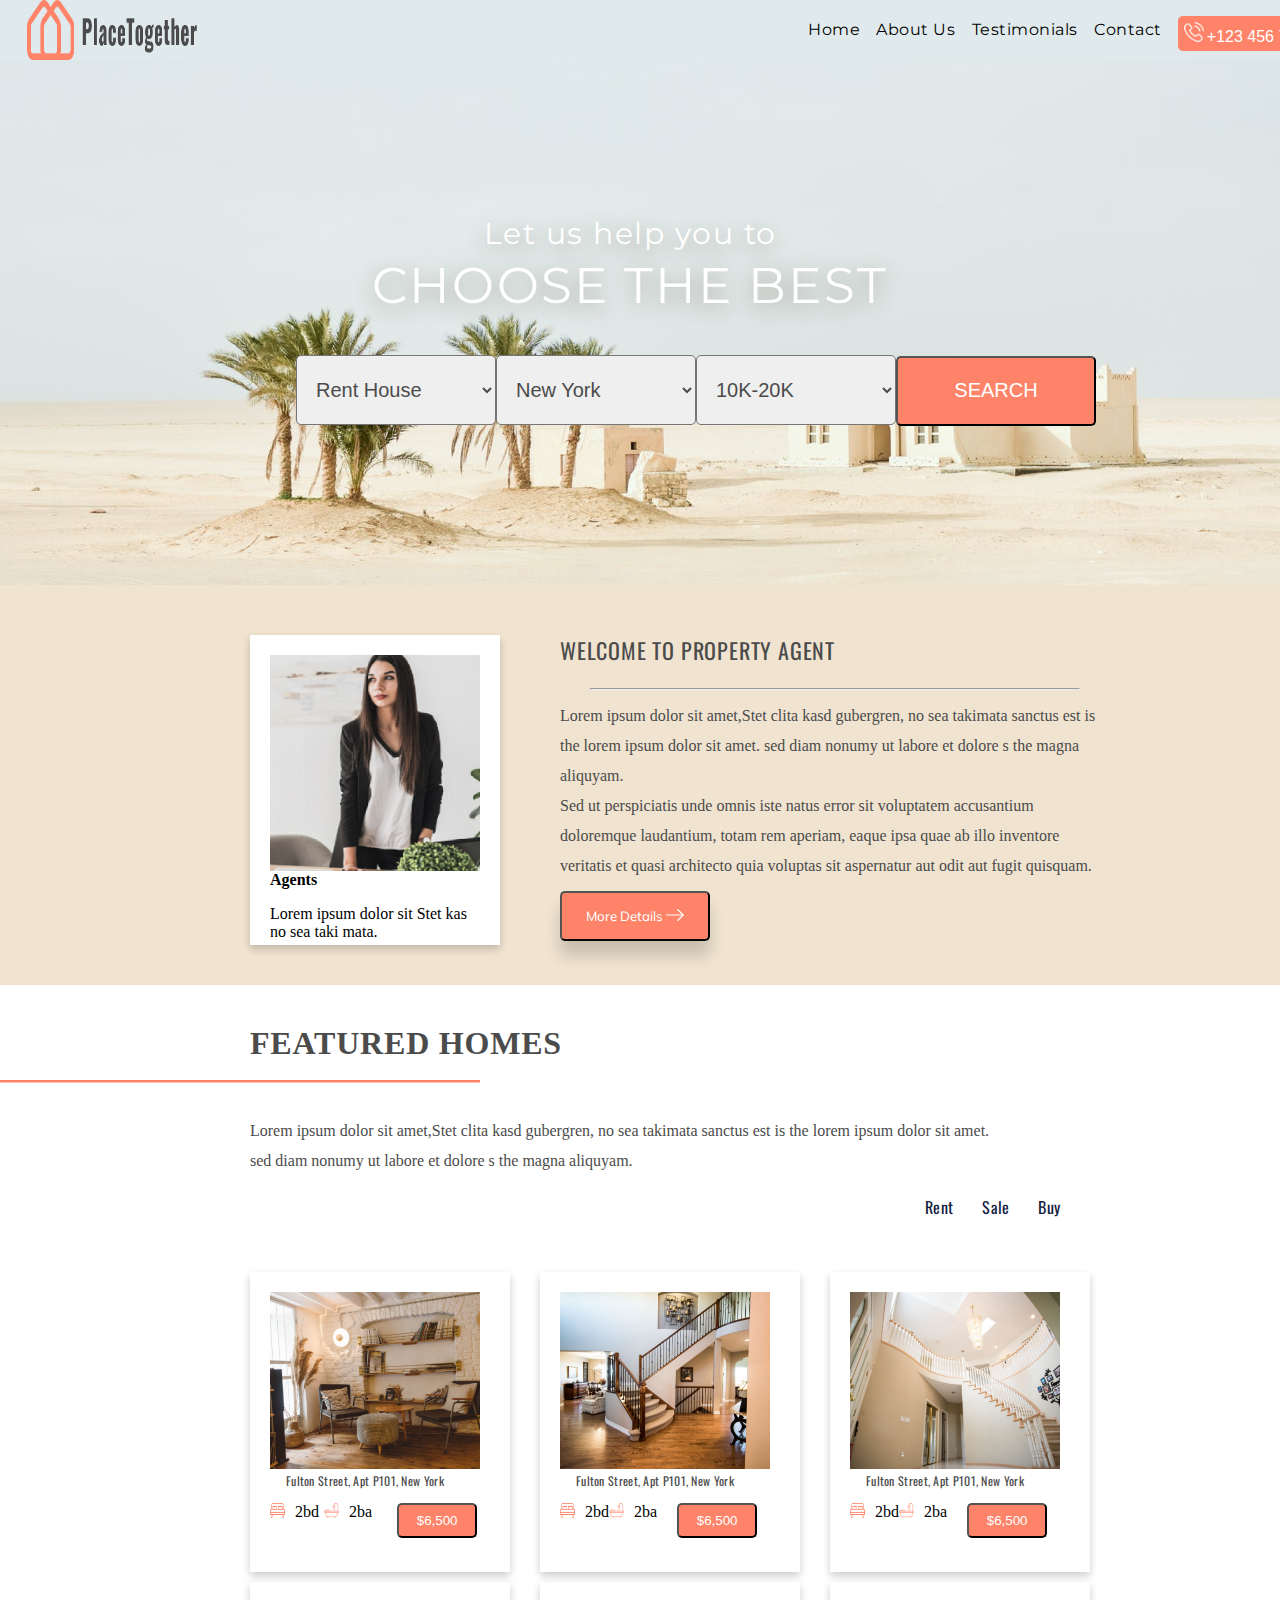
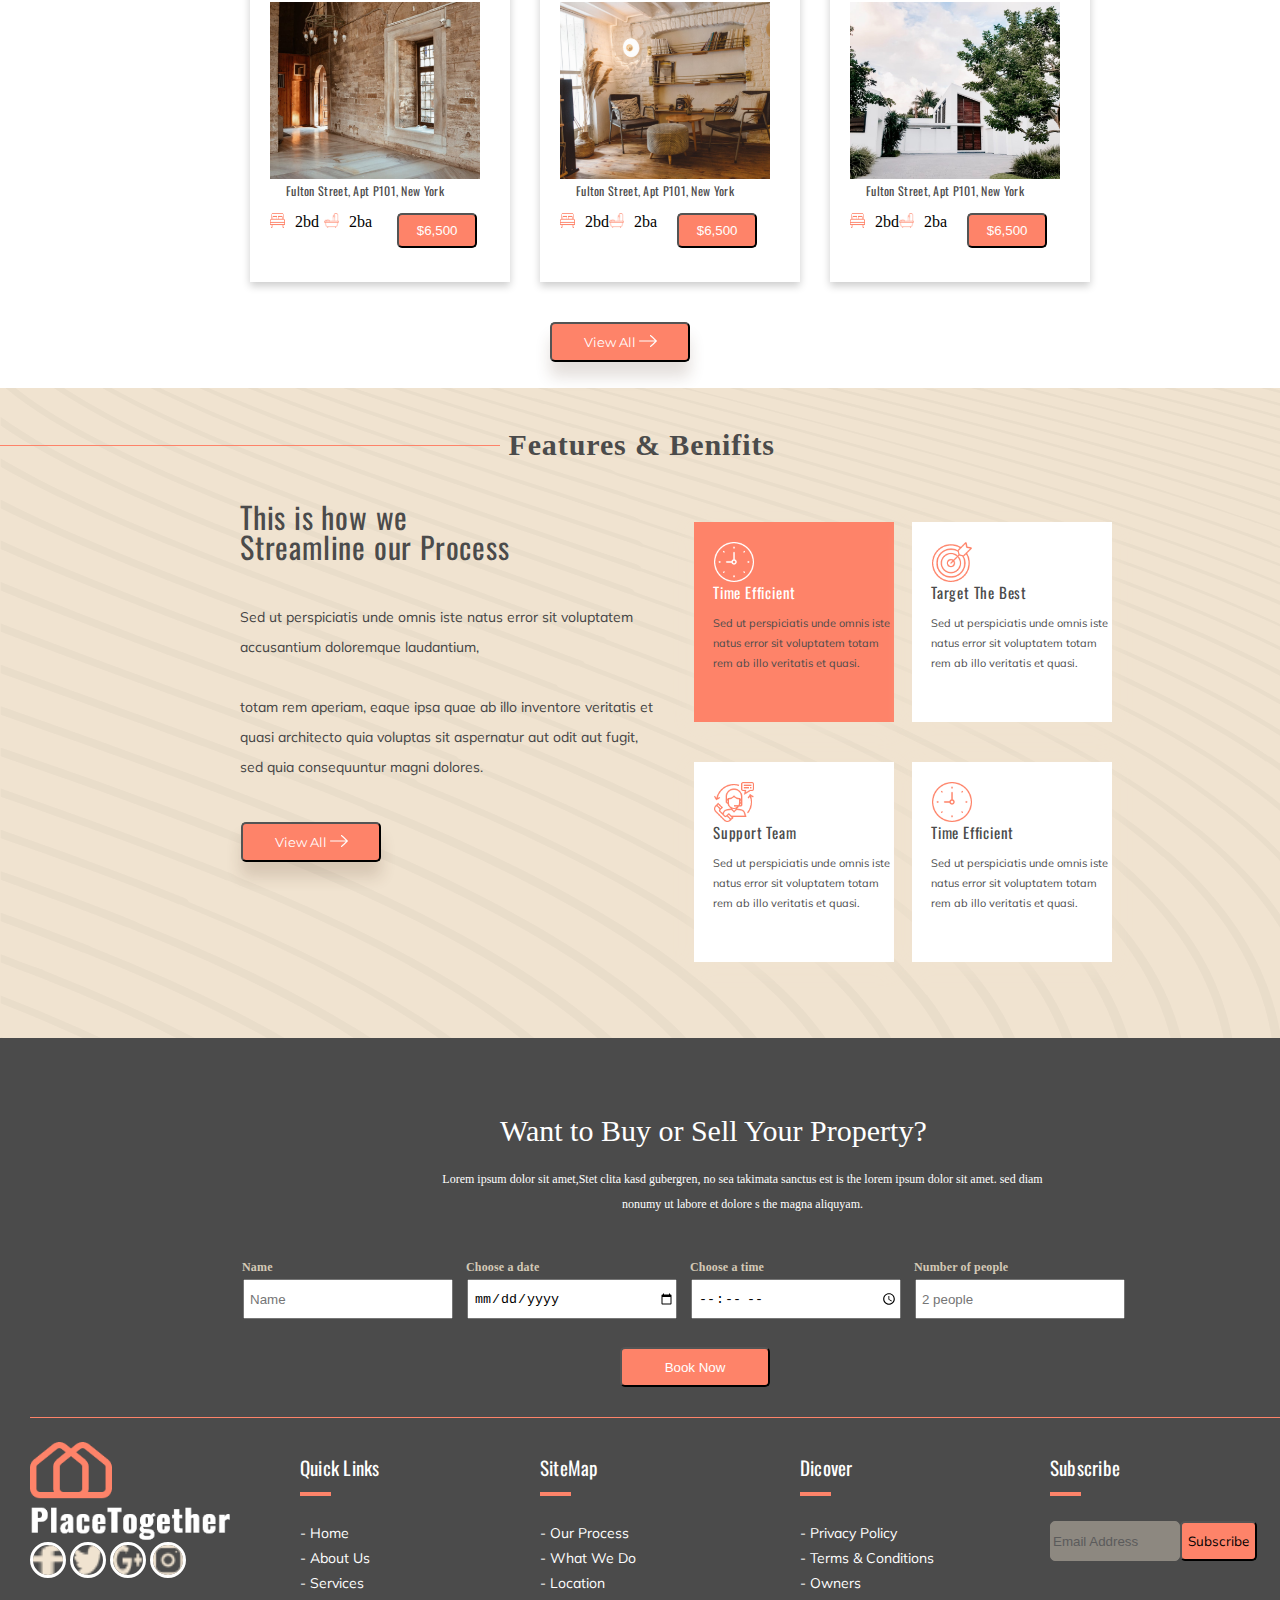
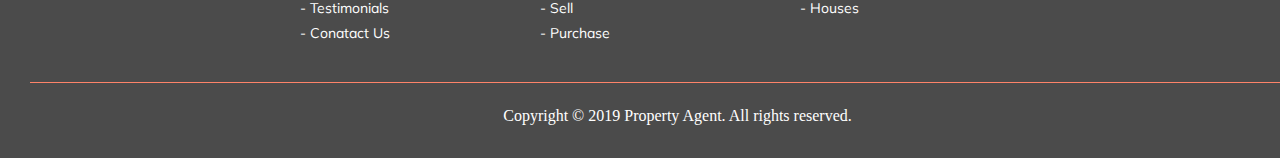
==== commit b1643088: "feedback updates" ====
--- a/index.html
+++ b/index.html
@@ -2,6 +2,7 @@
 <head>
     <title>Booking</title>
     <link rel="stylesheet" href="CSS/style1.css">
+
 </head>
 <body>
     <div class="body-container">
--- a/CSS/style1.css
+++ b/CSS/style1.css
@@ -5,6 +5,7 @@
 .body-container{
    overflow-x: hidden;
 }
+
  .iconDetails 
 {
         margin-left:2%;
@@ -13,14 +14,18 @@
         width:170px;	
 } 
 body{
-    margin: 0px;
     padding: 0px;
+    max-width: 1335px; 
+	margin: 0px auto; 
+	float: none; 
 }
 .container1 {
 	width:1355px;
 	height:60px;
     background-color: #E0EAEC;
     position: fixed;
+    max-width: 1335px; 
+    margin: 0px auto;
 }
     
 ul {
@@ -54,7 +59,7 @@
   background-color: #FE8369;
   border: 1px;
   color: white;
-  box-shadow: 1px 10px 20px #00000029;
+  box-shadow: 5px 10px 5px #00000029;
   font-size: 16px;
   height: 35px;
   text-align: center;
@@ -74,11 +79,10 @@
   
 .sticky {
   position: fixed;
-  width: 100%;
+  width:1355px;
 }
 .firstsection {
     background-image: url(../images/banner_image.png);
-       
         background-size: cover;
         background-repeat: no-repeat;
         height: 580px;
@@ -386,7 +390,7 @@
 .cards {
   box-shadow: 0 4px 8px 0 rgba(0,0,0,0.2);
   transition: 0.3s;
-  width: 210px;
+  width: 220px;
     height:260px;
   border-style:solid;
   border-width:20px;
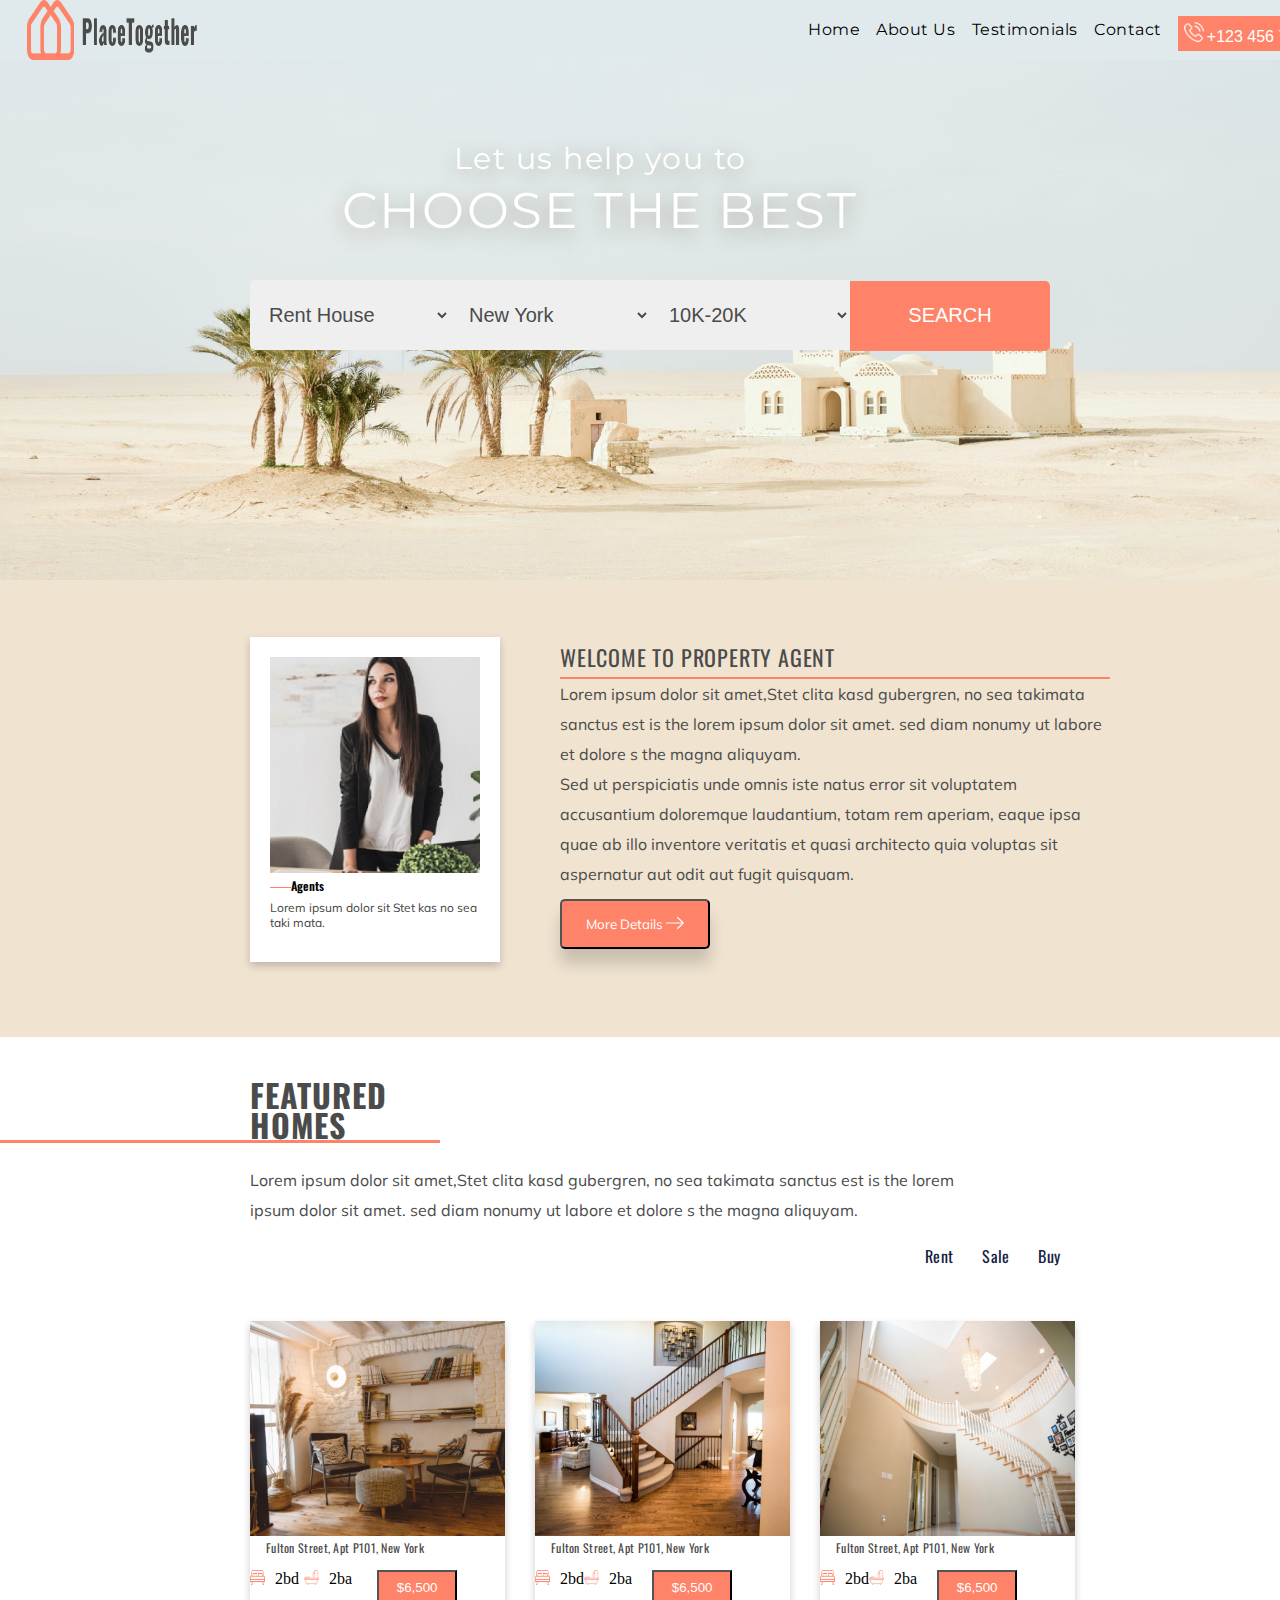
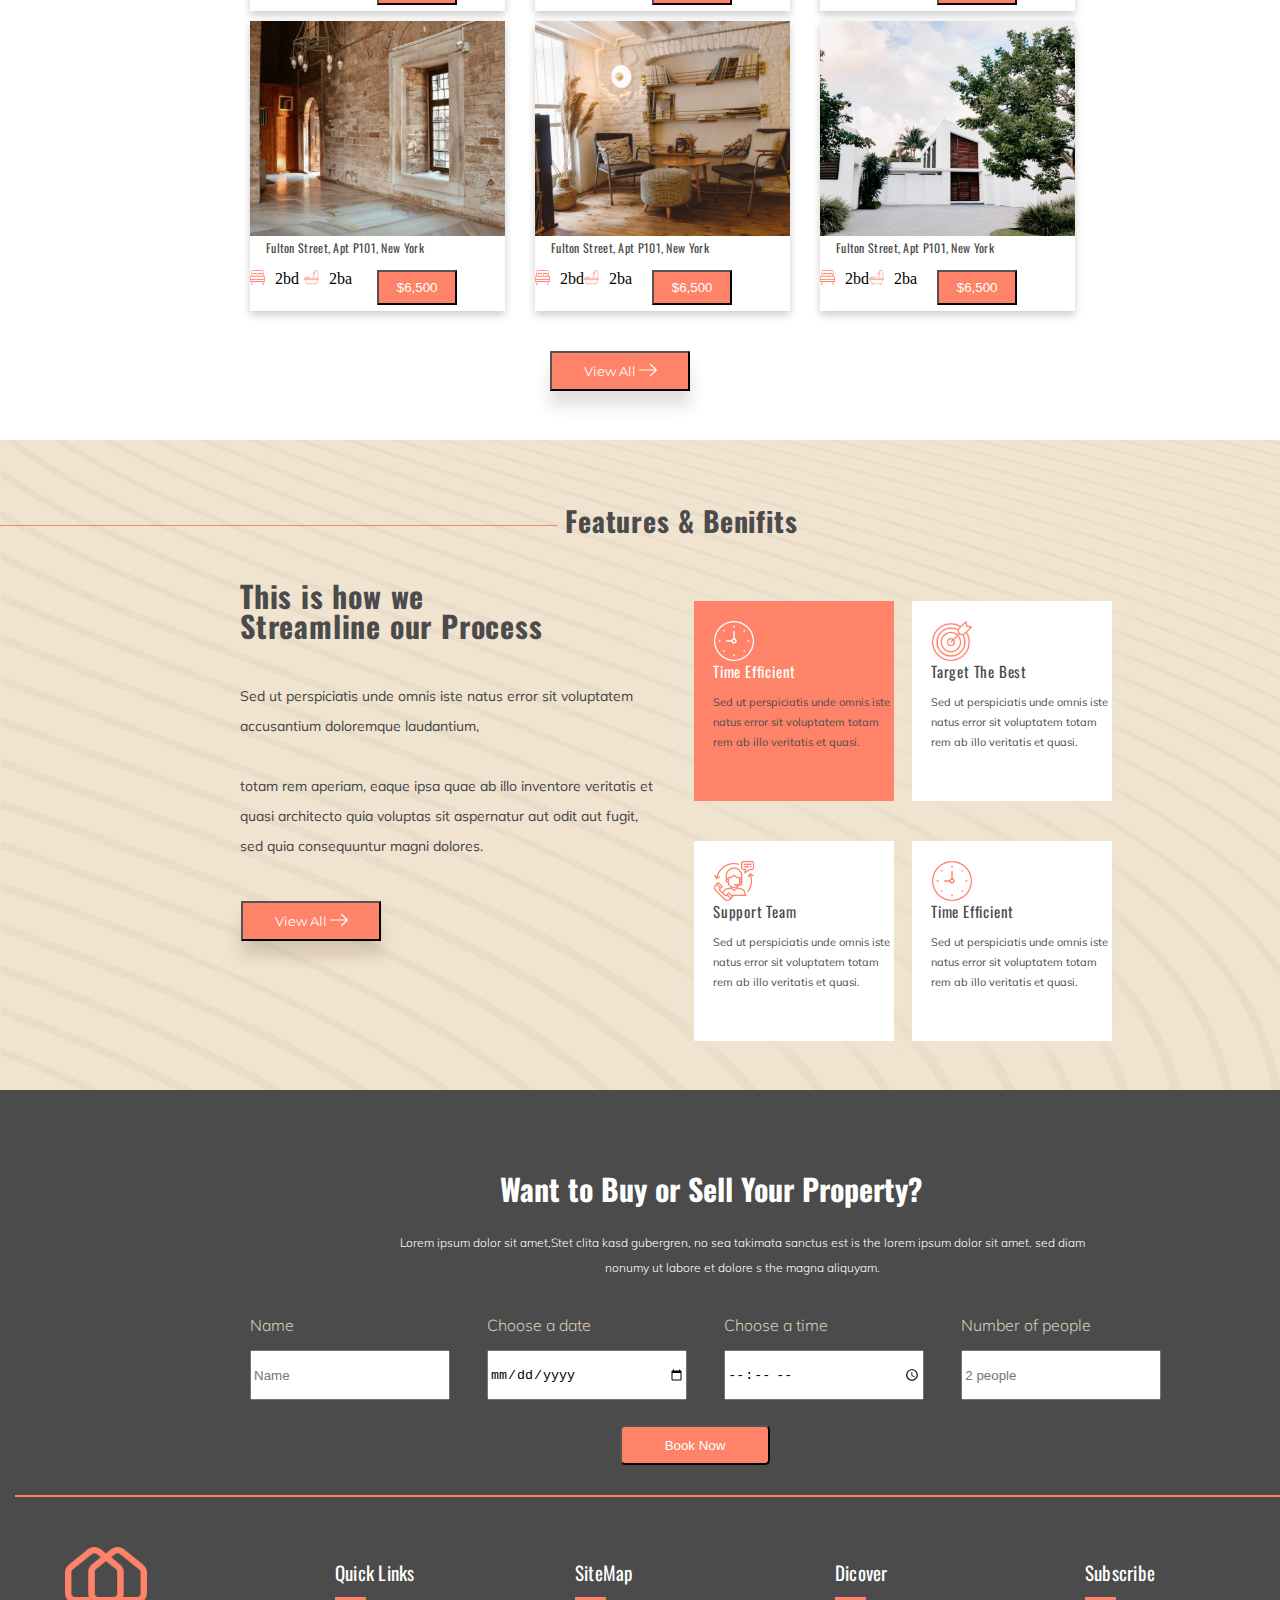
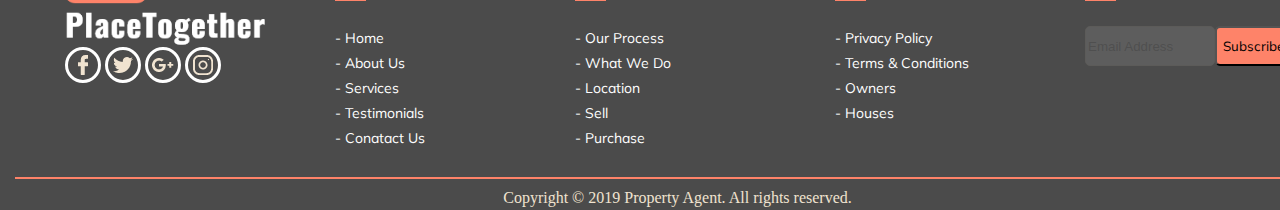
==== commit e9b0b7be: "updated" ====
--- a/index.html
+++ b/index.html
@@ -7,10 +7,10 @@
 <body>
     <div class="body-container">
         <div class='container1' >
-        <div>
+        
             <img src='images/logo.png' class='iconDetails'>
-        </div>
-        <ul style="float:right;">
+        
+        <ul>
             <li><a href="#home">Home</a></li>
             <li><a href="#news">About Us</a></li>
             <li><a href="#testimonials">Testimonials</a></li>
@@ -21,16 +21,16 @@
         
     <section class="firstsection">
         <div class="container-lcs">
-            <div class="container-Letuschoose">
+            
                 <div class="Letus">
                     Let us help you to
                 </div>
                 <div class="Choose">
                    CHOOSE THE BEST
                 </div>
-            </div>
+            
             <div class="custom-select">
-                <select name="rent" id="rent">
+                <select name="rent" id="rent" class="rent">
                     <option value="house">Rent House</option>
                     <option value="banglow">Rent Banglow</option>
                     <option value="rowhouse">Rent Row House</option>
@@ -56,17 +56,17 @@
        <div class="card1">
            <div class="card">
                 <img src="images/agent.png" alt="Avatar">
-                <div class="card-container">
-                    <b>Agents</b> 
-                    <p>Lorem ipsum dolor sit Stet kas no sea taki mata.</p> 
-                </div>
+                
+                    <p class="card-Heading-2sec">Agents</p> 
+                    <p class="card-content-2sec">Lorem ipsum dolor sit Stet kas no sea taki mata.</p> 
+                
             </div>
         </div>
            
         <div class="second-welcome">
                 <div class="welcome-text">
                     WELCOME TO PROPERTY AGENT
-                    <hr>
+                   
                 </div>
                 <div class="under-welcome">
                     Lorem ipsum dolor sit amet,Stet clita kasd gubergren, no sea takimata sanctus est is the lorem ipsum dolor sit amet. sed diam nonumy ut labore et dolore s the magna aliquyam. <br>Sed ut perspiciatis unde omnis iste natus error sit voluptatem accusantium doloremque laudantium, totam rem aperiam, eaque ipsa quae ab illo inventore veritatis et quasi architecto quia voluptas sit aspernatur aut odit aut fugit quisquam.
@@ -78,10 +78,8 @@
     
     <section class="thirdsection">
         <h1>FEATURED HOMES</h1>
-        <svg height="20" width="500" >
-            <line x1="0" y1="0" x2="480" y2="0" stroke-width="5" stroke="#FE8369" />
-            Sorry, your browser does not support inline SVG.
-        </svg>
+       
+        
         <p>Lorem ipsum dolor sit amet,Stet clita kasd gubergren, no sea takimata sanctus est is the lorem ipsum dolor sit amet. sed diam nonumy ut labore et dolore s the magna aliquyam.</p>
         <div class="thirds-division">
             <a href="#">Rent</a>
@@ -168,12 +166,9 @@
     </section>
     
     
-   <section class="forthsection" style="background-image: url(images/curves-bg.png)">
+   <section class="forthsection">
         <div class="fbs">     
-            <svg height="10" width="500">
-                <line x1="0" y1="0" x2="500" y2="0" class="lineclass"  />
-                Sorry, your browser does not support inline SVG.
-            </svg>
+          
                   Features & Benifits
        </div>
         
@@ -226,32 +221,29 @@
         <div class="want-to-below">
             Lorem ipsum dolor sit amet,Stet clita kasd gubergren, no sea takimata sanctus est is the lorem ipsum dolor sit amet. sed diam <br> nonumy ut labore et dolore s the magna aliquyam.
         </div>
-        <div class="details">
-            <table>
-                <tr>
-                    <th>Name</th>
-                    <th>Choose a date</th>
-                    <th>Choose a time</th>
-                    <th>Number of people</th>
-                </tr>
-                <tr>
-                    <td><input type="text" name="name" placeholder="Name"></td>
-                    <td><input type="date" name="c_date"></td>
-                    <td><input type="time" name="c_time"></td>
-                    <td><input type="text" name="num_people" placeholder="2 people"></td>    
-                </tr>
-            </table>
-        </div>
+        
+            <div class="booknow-row">
+                <div class="booknow-input">Name</div>
+                <div class="booknow-input">Choose a date</div>
+                <div class="booknow-input">Choose a time</div>
+                <div class="booknow-input">Number of people</div>
+            </div>
+
+            <div class="booknow-row">
+                <div class="booknow-input"><input type="text" name="name" placeholder="Name"></div>
+                <div class="booknow-input"><input type="date" name="c_date"></div>
+                <div class="booknow-input"><input type="time" name="c_time"></div>
+                <div class="booknow-input"><input type="text" name="num_people" placeholder="2 people"></div>
+            </div>
+            
+            
         <div class="btn-booknow">
             <button>Book Now</button>
         </div>
             
         </div>
         
-         <svg height="25" width="1500">
-            <line x1="30" y1="0" x2="1315" y2="0" class="lineclass"  />
-            Sorry, your browser does not support inline SVG.
-        </svg>
+      
         <div class="footerelements">
         <div>
             <img alt="footer logo" src="images/footer_logo.png" class="footerimg">
@@ -293,18 +285,14 @@
         <div  class="footerlists">
             <label class="mainhead">Subscribe</label><br>
             <div class="short-line"></div>
-            <div style="display:flex;"><input type="text" placeholder="Email Address" name="email"><button>Subscribe</button></div>
+            <div class="email-subscribe"><input type="text" placeholder="Email Address" name="email"><button>Subscribe</button></div>
         </div>
             </div>
       
-        
-        <svg height="25" width="1500" style="margin-top:60px;">
-            <line x1="30" y1="0" x2="1315" y2="0" style="stroke:#FE8369;stroke-width:2; " />
-            Sorry, your browser does not support inline SVG.
-        </svg>
+   
 
         
-        <center style="color:white;">Copyright © 2019 Property Agent. All rights reserved.</center>
+        <center class="copyright">Copyright © 2019 Property Agent. All rights reserved.</center>
     
         </section>
         
--- a/CSS/style1.css
+++ b/CSS/style1.css
@@ -3,7 +3,7 @@
 @import url('https://fonts.googleapis.com/css2?family=Mulish:wght@300&family=Oswald:wght@700&display=swap');
    
 .body-container{
-   overflow-x: hidden;
+    overflow-x: hidden;
 }
 
  .iconDetails 
@@ -17,7 +17,8 @@
     padding: 0px;
     max-width: 1335px; 
 	margin: 0px auto; 
-	float: none; 
+	float: none;
+   
 }
 .container1 {
 	width:1355px;
@@ -30,9 +31,8 @@
     
 ul {
   list-style-type: none;
-  margin-left: 550px;
   overflow: hidden;
-    
+    float:right;
 }
 
 li {
@@ -48,7 +48,6 @@
     font-family: 'Montserrat', sans-serif;
     margin-top: 4px;
     letter-spacing: 0.54px;
-
 }
     a:hover{
         text-decoration: underline;
@@ -86,20 +85,16 @@
         background-size: cover;
         background-repeat: no-repeat;
         height: 580px;
-        width:1355px;
-        margin-top: 5px;
+       text-align: center;
 }
     .container-lcs{
-         padding-top: 140px;
+        padding-top: 140px;
         margin-left: 300px;
         width: 1154px;
         height:374px;
-    }
-    .container-Letuschoose{
-       margin-left: 30px;
-        margin-top: 70px;
         
     }
+   
     .Letus{
         width:600px;
         height:40px;
@@ -107,7 +102,6 @@
         color: white;
          text-shadow: 0px 5px 20px #5030206B;
         letter-spacing: 1.5px;
-        text-align: center;
         font-family: 'Montserrat', sans-serif;
     }
     .Choose{
@@ -116,22 +110,26 @@
         font-size: 50px;
         color: white;
         letter-spacing: 2.1px;
-        text-align: center;
          text-shadow: 0px 5px 20px #5030206B;
         text-transform: uppercase;
         font-family: 'Montserrat', sans-serif;
     }
     
-          .custom-select{
-            padding-top: 30px;  
-    }
-    select{
+    .custom-select{
+            padding-top: 30px; 
+            margin-left: -450px;
+    }
+    .custom-select select{
+        border-style: none;
         margin-left: -4px;
         height: 70px;
         width: 200px;
         font-size: 20px;
         color: #4B4B4B;
         padding-left: 15px;
+    }
+    .rent{
+        border-radius:5px 0px 0px 5px;
     }
     .search-button{
         margin-left: -4px;
@@ -140,18 +138,22 @@
         font-size: 20px;
         color: white;
         background-color: #FE8369;
+        border-radius: 0px 5px 5px 0px;
+        border-style: none;
     }
 .secondsection{
         background-color: #F0E3D0;
         width: 1355px;
         height:400px;
-         display: flex;
+        display: flex;
+        padding-top: 57px;
 }
 .thirdsection{
     background-color:white;
     height:1000px;
     width:1355px;
-        margin-top: -18px;
+    margin-top: -18px;
+    
 } 
 .thirdsection h1{
     color:#4B4B4B;
@@ -160,6 +162,10 @@
     text-align: left;
     padding-left: 250px;
     padding-top: 40px;
+    border-bottom: solid #FE8369;
+    width: 190px;
+    font-family: 'Oswald', sans-serif;
+    font-weight:900; 
 }
 .thirdsection p{
     color:#4B4B4B;
@@ -167,6 +173,8 @@
     text-align: left;
     line-height: 30px;
     width: 750px;
+    font-family: 'Mulish', sans-serif;
+    font-weight: 400;
 }
 .thirds-division{
     padding-left: 900px;
@@ -181,23 +189,21 @@
 }
 .thirds-division a:hover{
     color:#FE8369;
-        
     text-decoration: underline;
 }
     .forthsection{
         background-color:#F0E3D0;
-        
+        background-image: url(../images/curves-bg.png);
+    
     height:650px;
     width:1355px;
     }
     .fivesection{
-        background-color: #4B4B4B;
+    background-color: #4B4B4B;
     height:720px;
     width:1355px;
     }
-.custom-select select,button{
-    border-radius: 5px;
-}
+
 
 .five-dot-ome{
     margin-top: 76px;
@@ -210,33 +216,41 @@
     padding-left: 500px;
     font-size: 30px;
     color: white;
+    font-family: 'Oswald', sans-serif;
+    font-weight:900;
 }
 .want-to-below{
-    padding-top: 19px;
-    padding-left: 130px;
     line-height: 25px;
     font-size: 12px;
     text-align: center;
     color: white;
-}
-.details{
-    padding-left: 230px;
-    padding-top: 40px;
-  
-}   
-.details th{
-    padding-left: 10px;
-    text-align: left;
+    font-family: 'Mulish', sans-serif;
+    font-weight:300;
+    padding: 19px 0px 20px 130px;
+}
+
+.booknow-row {
+  display: table;
+  table-layout: fixed;
+    padding-left: 250px;
+  width: 70%;
+  height: 50px;
+}
+.booknow-input {
+  /* float:left; */
+  display: table-cell;
+  vertical-align: middle;
+  text-align: left;
+  width: 100px;
     color:#D4C9B6;
-    letter-spacing: 0.16px;
-    font-size: 12px;
-}
-.details input{
-    width:210px;
-    height: 40px;
-    padding-left: 5px;
-    margin-left: 10px;
-}
+    font-family: 'Mulish', sans-serif;
+    font-weight:300;
+}
+.booknow-input input{
+    width:200px;
+    height:50px;
+}
+
 .btn-booknow{
     padding-left: 620px;
     padding-top:25px;
@@ -250,12 +264,7 @@
     width:150px;
     height: 40px;
 }
-hr{
-    background-color: #FE8369;
-    margin-top: 30px;
-    margin-left: 30px;
-    margin-right: 30px;
-}
+
 .footerimg{
     height:100px;
     width:200px;
@@ -265,7 +274,7 @@
     border-radius: 50%;
     width: 30px;
     height: 30px;
-    
+    object-fit: scale-down;
     border-style: solid;
     border-color: white;
 }
@@ -312,24 +321,22 @@
     line-height: 25px;
     font-family: 'Mulish', sans-serif;
 }
-.footerlists input{
-    border-radius: 5px;
-    background-color: #F0E3D0;
-    height : 40px;
-    width:130px;
-    opacity: 0.4;
-    border: 1px solid #F0E3D0;
-    color: #F0E3D0;   
-}
+
 .footerlists button{
     margin-left: 0px;
     background-color: #FE8369;
     height:40px;
     border-radius: 5px;
     font-family: 'Mulish', sans-serif;
+    
 }
 .footerelements{
    display: flex;
+    border-style:solid none solid none;
+    border-color: #FE8369;
+    border-width: 2px;
+    padding: 50px 20px 50px;
+    margin:0px 15px 0px 15px;
 }
 .mainhead{
     font-size: 19px;
@@ -341,7 +348,7 @@
   box-shadow: 0 4px 8px 0 rgba(0,0,0,0.2);
   transition: 0.3s;
   width: 210px;
-     height:270px;
+     height:auto;
   border-style:solid;
   border-width:20px;
   border-color:white;
@@ -352,29 +359,55 @@
 }
 .card1{
 	padding-left : 250px;
-    padding-top: 50px;
+    
 }
 .card:hover {
   box-shadow: 0 8px 16px 0 rgba(0,0,0,0.2);
 }
-.container {
-  padding: 2px 16px;
-}
+.card-Heading-2sec{
+     font-family: 'Oswald', sans-serif;
+    font-weight:600; 
+    line-height: 1px;
+    font-size: 12px;
+}
+
+.card-Heading-2sec:before {
+    background-color: #FE8369;
+    content: "";
+    display: inline-block;
+    height: 0.5px;
+    position: relative;
+    vertical-align: middle;
+    width: 10%;
+    margin-left: 0%;
+}
+
+.card-content-2sec{
+    color: #444444;
+    font-family: 'Mulish', sans-serif;
+    font-weight: 400;
+    font-size: 12px;
+    
+}
+
 .second-welcome{
-    padding-top: 57px;
+    
     padding-left:60px;
 }
 .welcome-text{
     color: #4B4B4B;
     font-size: 22px;
-    line-height: 16px;
+    line-height: 40px;
     letter-spacing: 0.8px;
     font-family: 'Oswald', sans-serif;
+    border-bottom: solid 2px #FE8369;
 }
 .under-welcome{
     color:#4B4B4B;
     line-height: 30px;
     width:550px;
+    font-family: 'Mulish', sans-serif;
+    font-weight: 400;
 }
 .under-welcome button{
     background-color: #FE8369;
@@ -390,16 +423,15 @@
 .cards {
   box-shadow: 0 4px 8px 0 rgba(0,0,0,0.2);
   transition: 0.3s;
-  width: 220px;
-    height:260px;
-  border-style:solid;
-  border-width:20px;
+  width: 255px;
+    height:290px;
+
   border-color:white;
   background-color: white;
   margin-right: 30px;
 }
 .cards img{
-    width:210px;
+    width:255px;
 }
 .card11{
 	padding-top : 10px;
@@ -590,18 +622,34 @@
 .fbs{
     color: #4B4B4B;
     letter-spacing: 0.9px;
-    font-size: 30px;
-   /*text-align: center;*/
-    padding-top: 40px;
+    font-size: 28px;
+   text-align: center;
+    padding-top: 60px;
     padding-bottom: 40px;
-    font-weight: bold;  
-}
+    font-family: 'Oswald', sans-serif;
+    font-weight:900; 
+    
+}
+
+.fbs:before {
+    background-color: #FE8369;
+    content: "";
+    display: inline-block;
+    height: 1px;
+    position: relative;
+    vertical-align: middle;
+    width: 50%;
+   
+    margin-left: -50%;
+}
+
 .forth-streamline{
     color:#4B4B4B;
     line-height: 30px;
     letter-spacing: 0.8px;
     font-size:30px;
     font-family: 'Oswald', sans-serif;
+    font-weight:900; 
     padding-left: 240px;
 }
 .forth-para{
@@ -633,4 +681,22 @@
     height: 4px;
     width:31px;
     margin-bottom: 25px;
+}
+.email-subscribe{
+    display:flex;
+}
+.email-subscribe input{
+    border-radius: 5px;
+    height : 40px;
+    width:130px;
+    opacity: 0.1;
+    border: 1px solid #F0E3D0;
+    color:#F0E3D0;
+}
+.email-subscribe button{
+    
+}
+.copyright{
+    color:#F0E3D0;
+    padding: 10px;
 }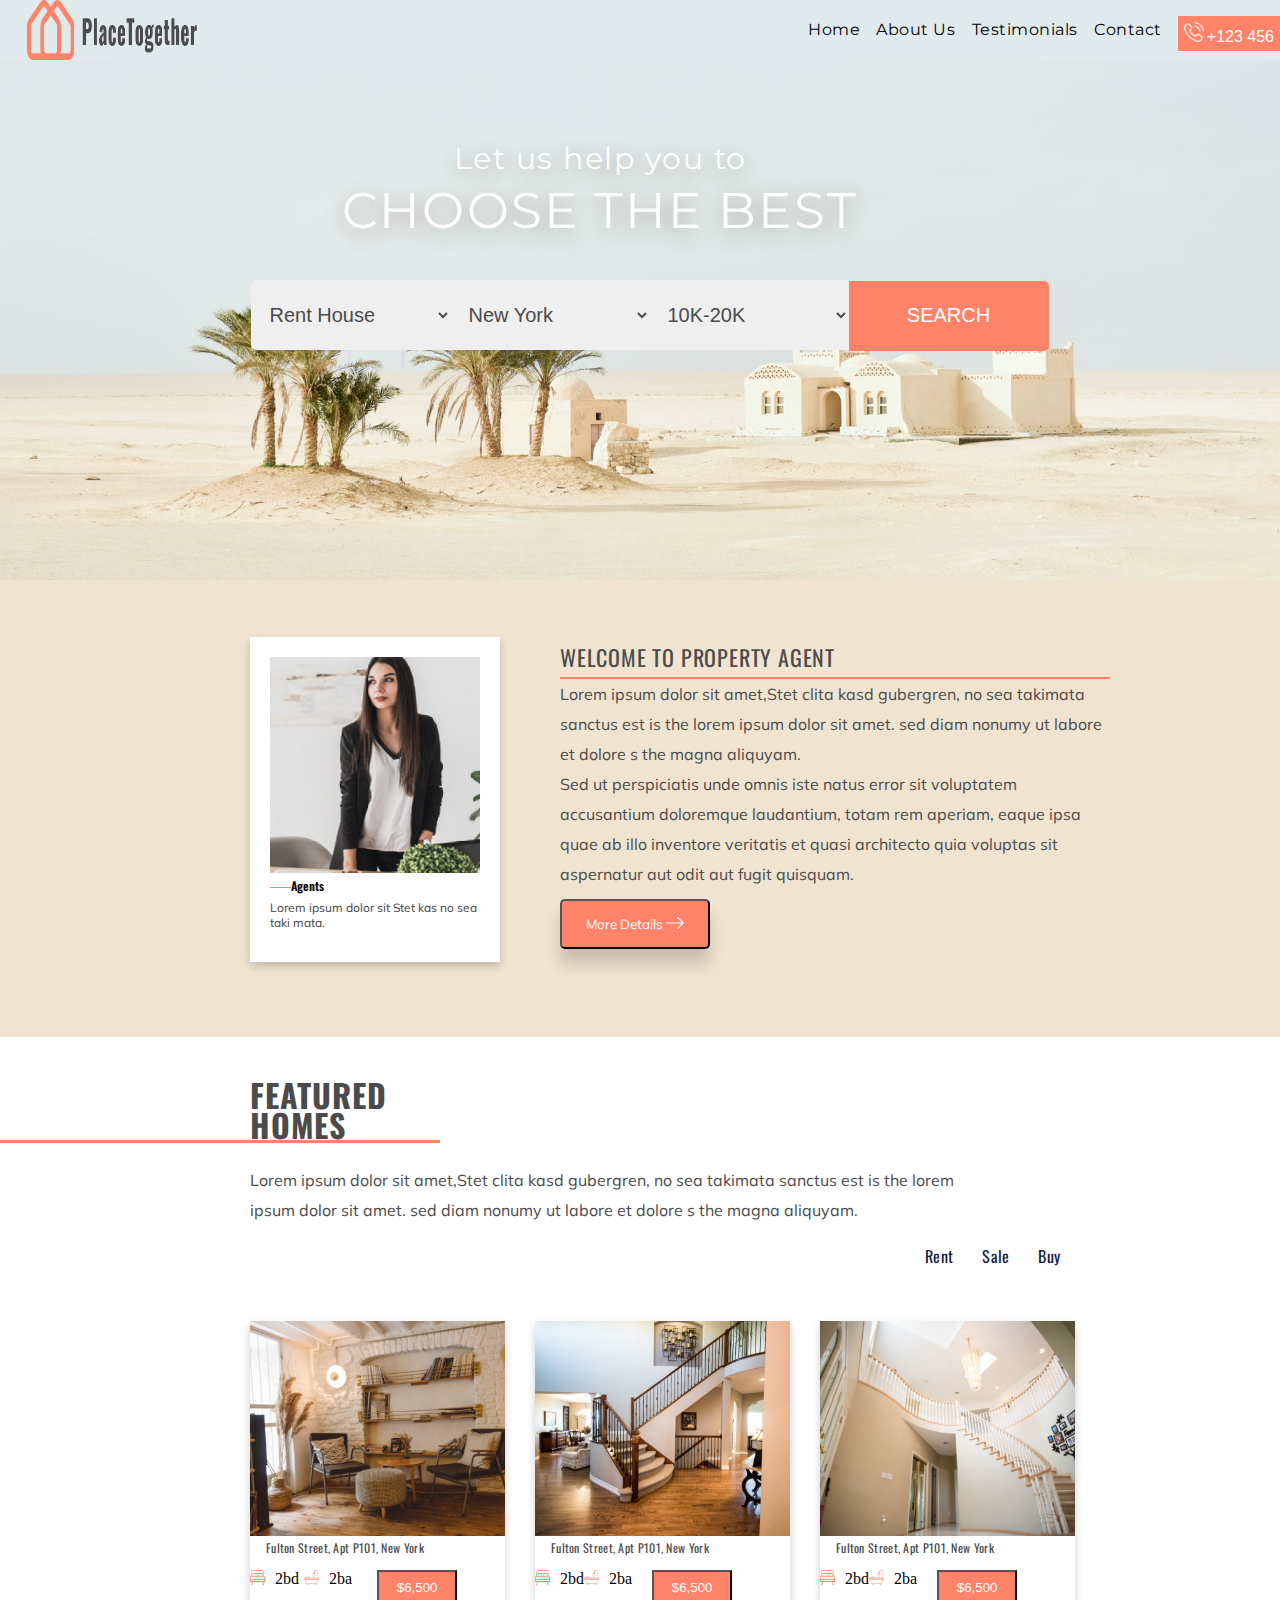
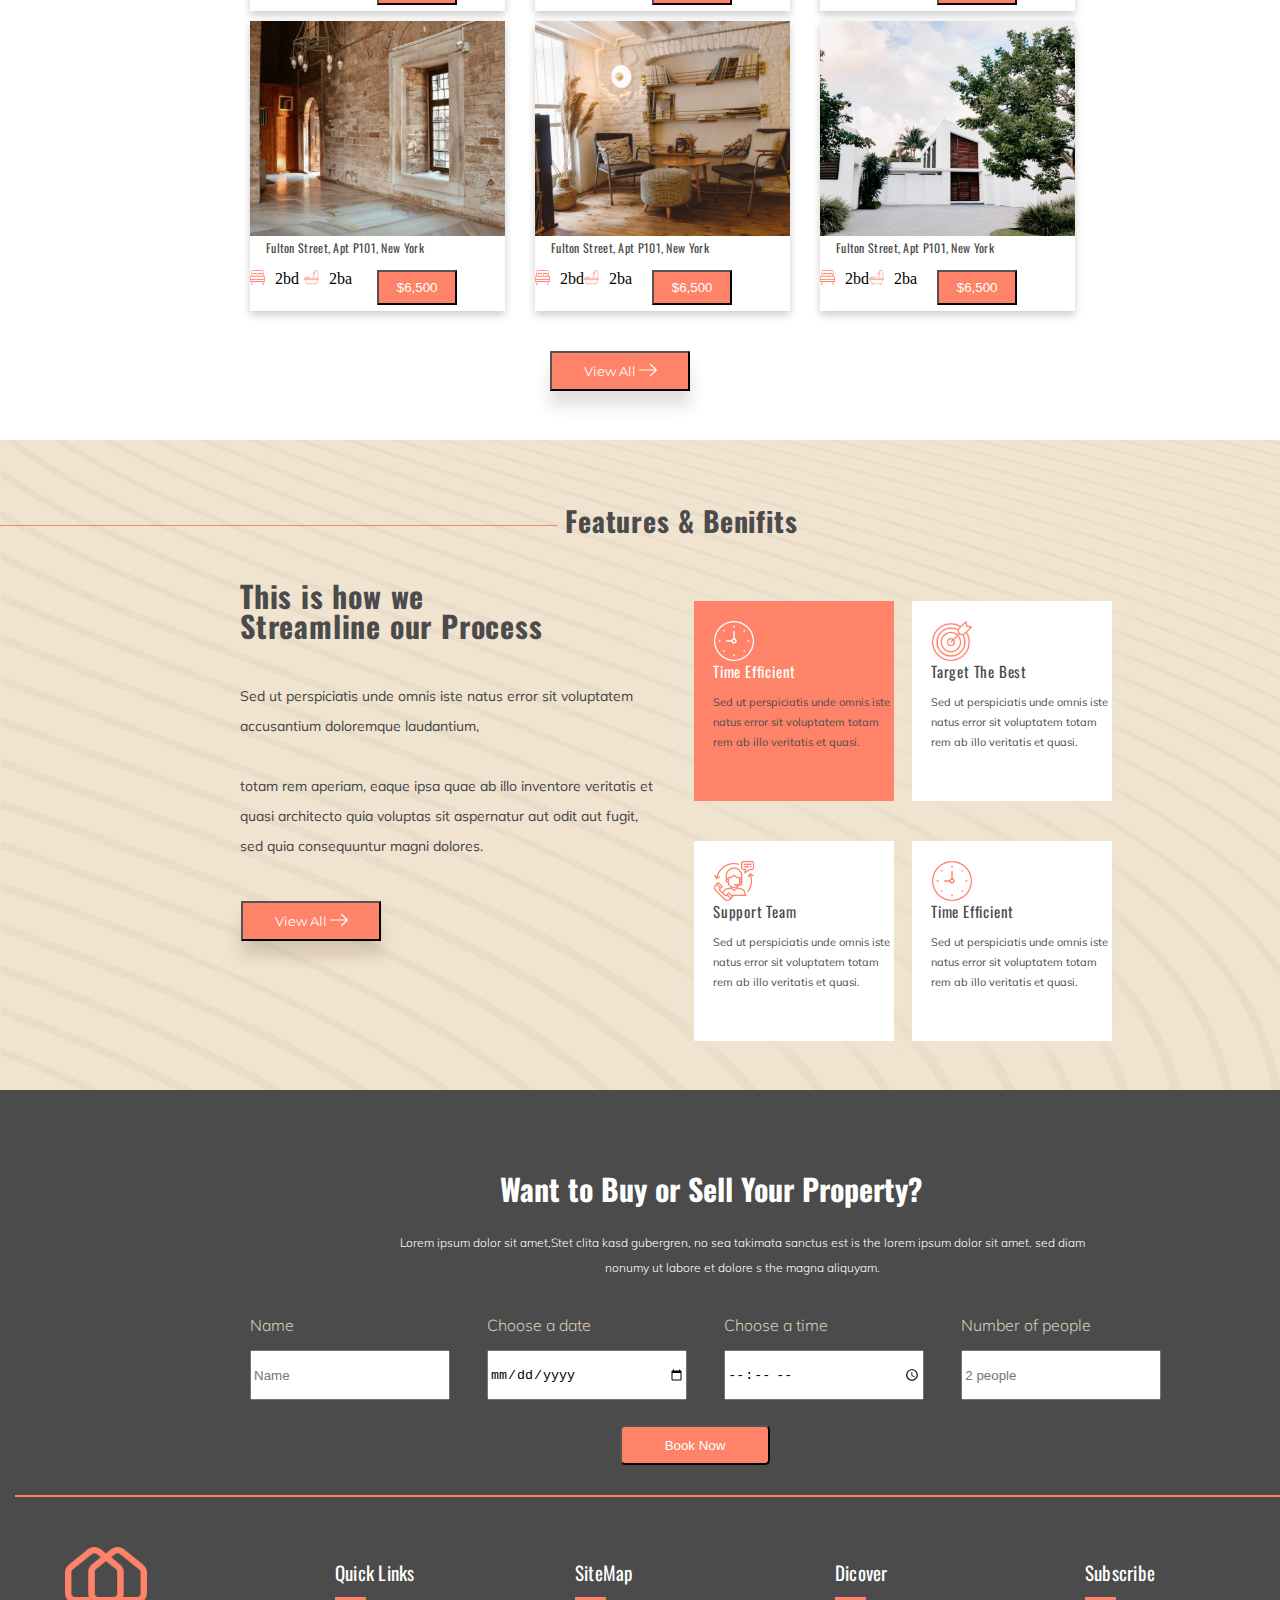
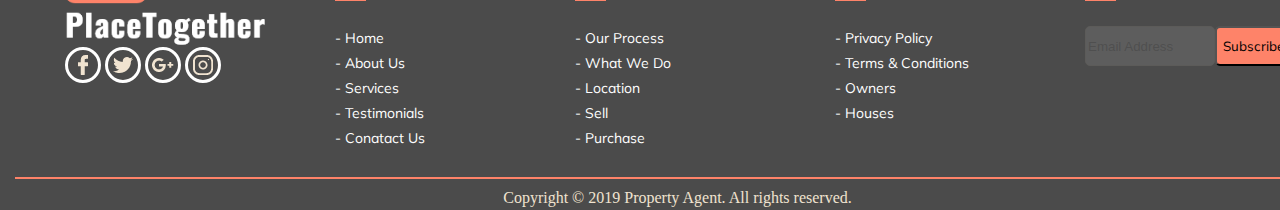
==== commit 96de0763: "followed nameing convention" ====
--- a/index.html
+++ b/index.html
@@ -6,7 +6,7 @@
 </head>
 <body>
     <div class="body-container">
-        <div class='container1' >
+        <div class='nav-bar' >
         
             <img src='images/logo.png' class='iconDetails'>
         
@@ -15,7 +15,7 @@
             <li><a href="#news">About Us</a></li>
             <li><a href="#testimonials">Testimonials</a></li>
             <li><a href="#contact">Contact</a></li>
-            <li><button class="btn" type="button"><img src="images/phone.png" class="btnimg">+123 456 7890</button></li>
+            <li><button class="call-btn" type="button"><img src="images/phone.png" class="btnimg">+123 456 7890</button></li>
         </ul>
         </div>
         
@@ -29,7 +29,7 @@
                    CHOOSE THE BEST
                 </div>
             
-            <div class="custom-select">
+            <div class="select-RentCityRates">
                 <select name="rent" id="rent" class="rent">
                     <option value="house">Rent House</option>
                     <option value="banglow">Rent Banglow</option>
@@ -53,22 +53,20 @@
     </section>
         
     <section class="secondsection">
-       <div class="card1">
-           <div class="card">
+       <div class="cardholder-2sec">
+           <div class="card-2sec">
                 <img src="images/agent.png" alt="Avatar">
-                
                     <p class="card-Heading-2sec">Agents</p> 
                     <p class="card-content-2sec">Lorem ipsum dolor sit Stet kas no sea taki mata.</p> 
-                
             </div>
         </div>
            
-        <div class="second-welcome">
-                <div class="welcome-text">
+        <div class="welcome-2sec">
+                <div class="welcome-heading-2sec">
                     WELCOME TO PROPERTY AGENT
                    
                 </div>
-                <div class="under-welcome">
+                <div class="welcome-content-2sec">
                     Lorem ipsum dolor sit amet,Stet clita kasd gubergren, no sea takimata sanctus est is the lorem ipsum dolor sit amet. sed diam nonumy ut labore et dolore s the magna aliquyam. <br>Sed ut perspiciatis unde omnis iste natus error sit voluptatem accusantium doloremque laudantium, totam rem aperiam, eaque ipsa quae ab illo inventore veritatis et quasi architecto quia voluptas sit aspernatur aut odit aut fugit quisquam.
                     <br>
                     <button>More Details <img src="images/arrow-long.png"></button>
@@ -87,8 +85,8 @@
             <a href="#">Buy</a>
         </div>
         <div class="thirdsec-cards">
-        <div class="card11">
-            <div class="cards">
+        <div class="card_row">
+            <div class="cards-3sec">
                 <img src="images/home_1.png" alt="cardimg">
                 <div class="cards-container">
                     <label>Fulton Street, Apt P101, New York</label> 
@@ -100,7 +98,7 @@
             </div>
             </div>
     
-            <div class="cards">
+            <div class="cards-3sec">
                 <img src="images/home_2.png" alt="cardimg">
                 <div class="cards-container">   
                     <label>Fulton Street, Apt P101, New York</label> 
@@ -112,7 +110,7 @@
                 </div>
             </div>
     
-            <div class="cards">
+            <div class="cards-3sec">
                 <img src="images/home_3.png" alt="cardimg">
                 <div class="cards-container">
                     <label>Fulton Street, Apt P101, New York</label>  
@@ -124,8 +122,8 @@
                 </div>
             </div>
         </div>
-        <div class="card11">
-            <div class="cards">
+        <div class="card_row">
+            <div class="cards-3sec">
                 <img src="images/home_4.png" alt="cardimg">
                 <div class="cards-container">
                     <label>Fulton Street, Apt P101, New York</label> 
@@ -136,7 +134,7 @@
                     <button>$6,500</button>
                 </div>
             </div>    
-            <div class="cards">
+            <div class="cards-3sec">
             <img src="images/home_5.png" alt="cardimg">
             <div class="cards-container">
                 <label>Fulton Street, Apt P101, New York</label> 
@@ -148,7 +146,7 @@
             </div>
             </div>
     
-            <div class="cards">
+            <div class="cards-3sec">
                 <img src="images/home_6.png" alt="cardimg">
                 <div class="cards-container">
                     <label>Fulton Street, Apt P101, New York</label>  
@@ -161,13 +159,13 @@
             </div>
             </div>
     
-        <button class="viewall">View All <img src="images/arrow-long.png" alt="->"></button>        
+        <button class="btn-viewall">View All <img src="images/arrow-long.png" alt="->"></button>        
         </div>
     </section>
     
     
    <section class="forthsection">
-        <div class="fbs">     
+        <div class="fourth-heading">     
           
                   Features & Benifits
        </div>
@@ -179,7 +177,7 @@
                 </div>
                 <div class="forth-para">
                     Sed ut perspiciatis unde omnis iste natus error sit voluptatem accusantium doloremque laudantium,<br><br> totam rem aperiam, eaque ipsa quae ab illo inventore veritatis et quasi architecto quia voluptas sit aspernatur aut odit aut fugit, sed quia consequuntur magni dolores.<br>
-                    <button class="viewall">View All <img src="images/arrow-long.png" alt="->"></button>
+                    <button class="btn-viewall">View All <img src="images/arrow-long.png" alt="->"></button>
                 </div>
             </div>
             <div >
@@ -215,10 +213,10 @@
     
     <section class="fivesection">
         <div class="five-dot-one">
-        <div class="Wanttobuy">
+        <div class="Heading-5sec">
             Want to Buy or Sell Your Property?
         </div>
-        <div class="want-to-below">
+        <div class="Content-5sec">
             Lorem ipsum dolor sit amet,Stet clita kasd gubergren, no sea takimata sanctus est is the lorem ipsum dolor sit amet. sed diam <br> nonumy ut labore et dolore s the magna aliquyam.
         </div>
         
@@ -255,7 +253,7 @@
             </div>
         </div>
                     
-        <div class="footerlistq">   
+        <div class="footer-quickLink">   
             <label class="mainhead">Quick Links</label><br>
             <div class="short-line"></div>
             <label>- Home<br>
@@ -264,7 +262,7 @@
             - Testimonials<br>
             - Conatact Us</label>
        </div>
-        <div class="footerlistsm"> 
+        <div class="footer-SiteMap"> 
             <label class="mainhead">SiteMap</label><br>
             <div class="short-line"></div>
             <label>- Our Process<br>
@@ -273,7 +271,7 @@
             - Sell<br>
             - Purchase<br></label>
         </div>
-        <div  class="footerlistd">
+        <div  class="footer-discover">
             <label class="mainhead">Dicover</label><br>
             <div class="short-line"></div>
             <label>- Privacy Policy<br>
@@ -282,20 +280,14 @@
             - Houses<br>
             </label>
         </div>
-        <div  class="footerlists">
+        <div  class="footer-subscribe">
             <label class="mainhead">Subscribe</label><br>
             <div class="short-line"></div>
             <div class="email-subscribe"><input type="text" placeholder="Email Address" name="email"><button>Subscribe</button></div>
         </div>
             </div>
-      
-   
-
-        
         <center class="copyright">Copyright © 2019 Property Agent. All rights reserved.</center>
-    
         </section>
-        
         </div>
     </body>
 </html>--- a/CSS/style1.css
+++ b/CSS/style1.css
@@ -20,7 +20,7 @@
 	float: none;
    
 }
-.container1 {
+.nav-bar {
 	width:1355px;
 	height:60px;
     background-color: #E0EAEC;
@@ -54,7 +54,7 @@
         text-decoration-color:#FE8369;
         text-decoration-style: solid 2px;
     }
-  .btn {
+  .call-btn {
   background-color: #FE8369;
   border: 1px;
   color: white;
@@ -115,13 +115,13 @@
         font-family: 'Montserrat', sans-serif;
     }
     
-    .custom-select{
+    .select-RentCityRates{
             padding-top: 30px; 
             margin-left: -450px;
     }
-    .custom-select select{
+    .select-RentCityRates select{
         border-style: none;
-        margin-left: -4px;
+        margin-left: -5px;
         height: 70px;
         width: 200px;
         font-size: 20px;
@@ -211,7 +211,7 @@
     width: 1280px;
     height:350px;
 }
-.Wanttobuy{
+.Heading-5sec{
     padding-top: 76px;
     padding-left: 500px;
     font-size: 30px;
@@ -219,7 +219,7 @@
     font-family: 'Oswald', sans-serif;
     font-weight:900;
 }
-.want-to-below{
+.Content-5sec{
     line-height: 25px;
     font-size: 12px;
     text-align: center;
@@ -285,7 +285,7 @@
 .logo-container{
     padding-left: 30px;
 }
-.footerlistq{
+.footer-quickLink{
     padding-left: 70px;
     height:180px;
     width: 100px;
@@ -294,7 +294,7 @@
     line-height: 25px;
     font-family: 'Mulish', sans-serif;
 }
-.footerlistsm{
+.footer-SiteMap{
     padding-left: 140px;
     height:180px;
     width: 100px;
@@ -303,7 +303,7 @@
     line-height: 25px;
     font-family: 'Mulish', sans-serif;
 }
-.footerlistd{
+.footer-discover{
     padding-left: 160px;
     height:180px;
     width: 150px;
@@ -312,7 +312,7 @@
     line-height: 25px;
     font-family: 'Mulish', sans-serif;
 }
-.footerlists{
+.footer-subscribe{
     padding-left: 100px;
     height:180px;
     width: 100px;
@@ -322,7 +322,7 @@
     font-family: 'Mulish', sans-serif;
 }
 
-.footerlists button{
+.footer-subscribe button{
     margin-left: 0px;
     background-color: #FE8369;
     height:40px;
@@ -344,7 +344,7 @@
     line-height: 50px;
     font-family: 'Oswald', sans-serif;
 }
-.card {
+.card-2sec {
   box-shadow: 0 4px 8px 0 rgba(0,0,0,0.2);
   transition: 0.3s;
   width: 210px;
@@ -354,14 +354,14 @@
   border-color:white;
     background-color: white;
 }
-.card img{
+.card-2sec img{
     width:210px;
 }
-.card1{
+.cardholder-2sec{
 	padding-left : 250px;
     
 }
-.card:hover {
+.card-2sec:hover {
   box-shadow: 0 8px 16px 0 rgba(0,0,0,0.2);
 }
 .card-Heading-2sec{
@@ -390,11 +390,11 @@
     
 }
 
-.second-welcome{
+.welcome-2sec{
     
     padding-left:60px;
 }
-.welcome-text{
+.welcome-heading-2sec{
     color: #4B4B4B;
     font-size: 22px;
     line-height: 40px;
@@ -402,14 +402,14 @@
     font-family: 'Oswald', sans-serif;
     border-bottom: solid 2px #FE8369;
 }
-.under-welcome{
+.welcome-content-2sec{
     color:#4B4B4B;
     line-height: 30px;
     width:550px;
     font-family: 'Mulish', sans-serif;
     font-weight: 400;
 }
-.under-welcome button{
+.welcome-content-2sec button{
     background-color: #FE8369;
     height:50px;
     width:150px;
@@ -420,7 +420,7 @@
     box-shadow: 0px 15px 15px #00000029;
     cursor:pointer
 }
-.cards {
+.cards-3sec {
   box-shadow: 0 4px 8px 0 rgba(0,0,0,0.2);
   transition: 0.3s;
   width: 255px;
@@ -430,14 +430,14 @@
   background-color: white;
   margin-right: 30px;
 }
-.cards img{
+.cards-3sec img{
     width:255px;
 }
-.card11{
+.card_row{
 	padding-top : 10px;
     display: flex;
 }
-.cards:hover {
+.cards-3sec:hover {
   box-shadow: 0 8px 16px 0 rgba(0,0,0,0.2);
 }
 .cards-container {
@@ -467,7 +467,7 @@
     padding-left: 250px;
     padding-top:40px;
 }
-.viewall{
+.btn-viewall{
     height:40px;
     width: 140px;
      font-family: 'Montserrat', sans-serif;
@@ -619,7 +619,7 @@
 .forth-pics-i{
     display:flex;
 }
-.fbs{
+.fourth-heading{
     color: #4B4B4B;
     letter-spacing: 0.9px;
     font-size: 28px;
@@ -631,7 +631,7 @@
     
 }
 
-.fbs:before {
+.fourth-heading:before {
     background-color: #FE8369;
     content: "";
     display: inline-block;
